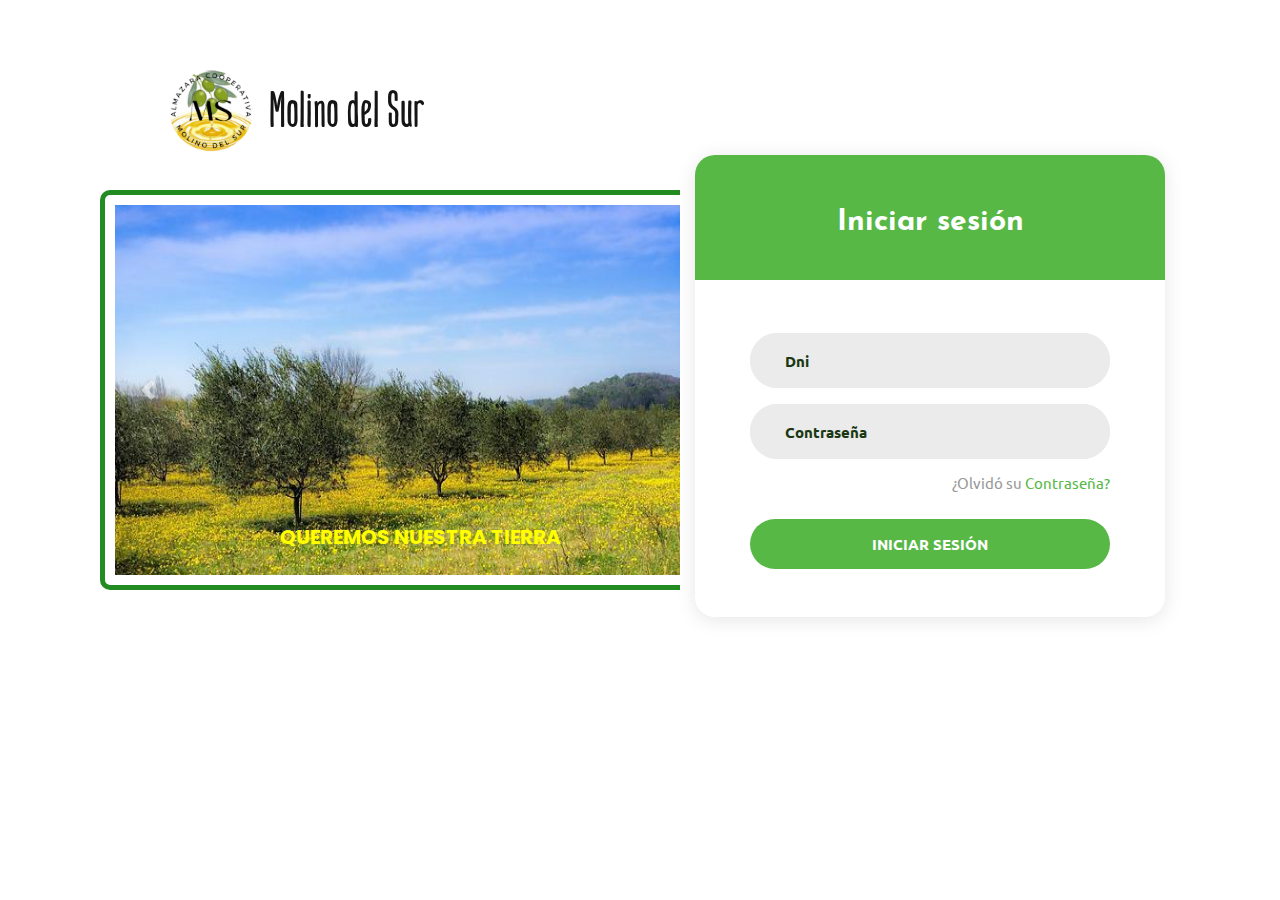
==== vista/accesoSocios.html @ e92b616d "Creando la página del administrador" ====
<!DOCTYPE html>
<html class="wide wow-animation" lang="en">
  <head>
    <title>Molino del Sur - Acceso socios</title>
    <meta name="format-detection" content="telephone=no">
    <meta name="viewport" content="width=device-width, height=device-height, initial-scale=1.0, maximum-scale=1.0, user-scalable=0">
    <meta http-equiv="X-UA-Compatible" content="IE=edge">
    <meta charset="utf-8">
    <link rel="icon" href="../images/favicon32.png" type="image/x-icon">
    <!-- Stylesheets-->
    <link rel="stylesheet" type="text/css" href="//fonts.googleapis.com/css?family=Poppins:300,400,500">

    <!--======================== AÑADIDOS PARA EL LOGIN ============================================-->
    <link rel="stylesheet" type="text/css" href="../vendorLoginSocios/bootstrap/css/bootstrap.min.css">
    <!--===============================================================================================-->
    <link rel="stylesheet" type="text/css" href="../fonts/font-awesome-4.7.0/css/font-awesome.min.css">
    <!--===============================================================================================-->
    <link rel="stylesheet" type="text/css" href="../vendorLoginSocios/animate/animate.css">
    <!--===============================================================================================-->
    <link rel="stylesheet" type="text/css" href="../vendorLoginSocios/css-hamburgers/hamburgers.min.css">
    <!--===============================================================================================-->
    <link rel="stylesheet" type="text/css" href="../vendorLoginSocios/animsition/css/animsition.min.css">
    <!--===============================================================================================-->
    <link rel="stylesheet" type="text/css" href="../vendorLoginSocios/select2/select2.min.css">
    <!--===============================================================================================-->
    <link rel="stylesheet" type="text/css" href="../vendorLoginSocios/daterangepicker/daterangepicker.css">
    <!--===============================================================================================-->
    <link rel="stylesheet" type="text/css" href="../css/utilLoginSocios.css">
    <link rel="stylesheet" type="text/css" href="../css/mainLoginSocios.css">
    <!--===============================================================================================-->
    <link rel="stylesheet" href="../css/bootstrap.css">
    <link rel="stylesheet" href="../css/fonts.css">
    <link rel="stylesheet" href="../css/style.css">
  </head>
  <body>
    <div class="preloader">
      <div class="preloader-body">
        <div class="cssload-container"><span></span><span></span><span></span><span></span>
        </div>
      </div>
    </div>
    <div class="page">
      <!-- Page Header-->
      <header class="section page-header">
        <!-- RD Navbar-->
        <div class="rd-navbar-wrap rd-navbar-modern-wrap">
          <nav class="rd-navbar rd-navbar-modern" data-layout="rd-navbar-fixed" data-sm-layout="rd-navbar-fixed" data-md-layout="rd-navbar-fixed" data-md-device-layout="rd-navbar-fixed" data-lg-layout="rd-navbar-static" data-lg-device-layout="rd-navbar-fixed" data-xl-layout="rd-navbar-static" data-xl-device-layout="rd-navbar-static" data-xxl-layout="rd-navbar-static" data-xxl-device-layout="rd-navbar-static" data-lg-stick-up-offset="46px" data-xl-stick-up-offset="46px" data-xxl-stick-up-offset="70px" data-lg-stick-up="true" data-xl-stick-up="true" data-xxl-stick-up="true">
            <div class="rd-navbar-main-outer">
              <div class="rd-navbar-main">
                <!-- RD Navbar Panel-->
                <div class="rd-navbar-panel">
                  <!-- RD Navbar Toggle-->
                  <button class="rd-navbar-toggle" data-rd-navbar-toggle=".rd-navbar-nav-wrap"><span></span></button>
                  <!-- RD Navbar Brand-->
                  <div class="rd-navbar-brand" id="logoAccesoSocios">
                    <a class="brand" href="portada">
                      <img id="logoEmpresaIndex" src="../images/LogoFinal-200px.png" alt="Logo Molino del sur"/>
                      <span id="nombreEmpresaInicio" class="h3">Molino del Sur</span>
                    </a>
                  </div>
                </div>
              </div>
            </div>
          </nav>
        </div>
      </header>
      <!-- Carrusel más pequeño -->
      <div id="carouselExampleIndicators" class="carousel slide" data-ride="carousel">
        <ol class="carousel-indicators">
          <li data-target="#carouselExampleIndicators" data-slide-to="0" class="active"></li>
          <li data-target="#carouselExampleIndicators" data-slide-to="1"></li>
          <li data-target="#carouselExampleIndicators" data-slide-to="2"></li>
        </ol>
        <div class="carousel-inner">
          <div class="carousel-item active">
            <img class="d-block w-100" src="../images/carruselSocios/country-gc8cda8d45_640.jpg" alt="First slide">
            <div class="carousel-caption d-none d-md-block">
              <h5>QUEREMOS NUESTRA TIERRA</h5>
            </div>
          </div>
          <div class="carousel-item">
            <img class="d-block w-100" src="../images/carruselSocios/meadow-gf58953042_640.jpg" alt="Second slide">
            <div class="carousel-caption d-none d-md-block">
              <h5>NATURALEZA EN TODO SU ESPLENDOR</h5>
            </div>
          </div>
          <div class="carousel-item">
            <img class="d-block w-100" src="../images/carruselSocios/nature-gd840468ec_640.jpg" alt="Third slide">
            <div class="carousel-caption d-none d-md-block">
              <h5>IMPACTO MEDIOAMBIENTAL BAJO</h5>
            </div>
          </div>
        </div>
        <a class="carousel-control-prev" href="#carouselExampleIndicators" role="button" data-slide="prev">
          <span class="carousel-control-prev-icon" aria-hidden="true"></span>
          <span class="sr-only">Anterior</span>
        </a>
        <a class="carousel-control-next" href="#carouselExampleIndicators" role="button" data-slide="next">
          <span class="carousel-control-next-icon" aria-hidden="true"></span>
          <span class="sr-only">Siguiente</span>
        </a>
      </div>

      <!-- Registro de usuario -->
      <div class="limiter" id="loginSocios">
        <div class="container-login100">
          <div class="wrap-login100">
            <form class="login100-form validate-form p-l-55 p-r-55 p-t-178" method="post" action="index/socios">
					<span class="login100-form-title">
						Iniciar sesión
					</span>

              <div class="wrap-input100 dni validate-input m-b-16">
                <input class="input100 dni" type="text" maxlength="9" name="dni" placeholder="Dni">
                <span class="focus-input100"></span>
              </div>

              <div class="wrap-input100 pass validate-input">
                <input class="input100 pass" type="password" name="pass" placeholder="Contraseña">
                <span class="focus-input100"></span>
              </div>

              <div class="text-right p-t-13 p-b-23">
						<span class="txt1">
							¿Olvidó su
						</span>

                <a href="#" class="txt2">
                  Contraseña?
                </a>
              </div>

              <div class="container-login100-form-btn mb-5">
                <button class="login100-form-btn">
                  Iniciar sesión
                </button>
              </div>
              <input type="hidden" name="controlador" value="login">
              <input type="hidden" name="accion" value="inicioAdmin">
            </form>
          </div>
        </div>
      </div>
    </div>
    <!-- Javascript-->
    <!--===============================================================================================-->
    <script src="../vendorLoginSocios/jquery/jquery-3.2.1.min.js"></script>
    <!--===============================================================================================-->
    <script src="../vendorLoginSocios/animsition/js/animsition.min.js"></script>
    <!--===============================================================================================-->
    <script src="../vendorLoginSocios/bootstrap/js/popper.js"></script>
    <script src="../vendorLoginSocios/bootstrap/js/bootstrap.min.js"></script>
    <!--===============================================================================================-->
    <script src="../vendorLoginSocios/select2/select2.min.js"></script>
    <!--===============================================================================================-->
    <script src="../vendorLoginSocios/daterangepicker/moment.min.js"></script>
    <script src="../vendorLoginSocios/daterangepicker/daterangepicker.js"></script>
    <!--===============================================================================================-->
    <script src="../vendorLoginSocios/countdowntime/countdowntime.js"></script>
    <!--===============================================================================================-->
    <script src="../js/scriptSocios.js"></script>
    <script src="../js/core.min.js"></script>
    <script src="../js/script.js"></script>
  </body>
</html>
---- vendorLoginSocios/css-hamburgers/hamburgers.min.css ----
/*!
 * Hamburgers
 * @description Tasty CSS-animated hamburgers
 * @author Jonathan Suh @jonsuh
 * @site https://jonsuh.com/hamburgers
 * @link https://github.com/jonsuh/hamburgers
 */.hamburger{font:inherit;display:inline-block;overflow:visible;margin:0;padding:15px;cursor:pointer;transition-timing-function:linear;transition-duration:.15s;transition-property:opacity,filter;text-transform:none;color:inherit;border:0;background-color:transparent}.hamburger:hover{opacity:.7}.hamburger-box{position:relative;display:inline-block;width:40px;height:24px}.hamburger-inner{top:50%;display:block;margin-top:-2px}.hamburger-inner,.hamburger-inner:after,.hamburger-inner:before{position:absolute;width:40px;height:4px;transition-timing-function:ease;transition-duration:.15s;transition-property:transform;border-radius:4px;background-color:#000}.hamburger-inner:after,.hamburger-inner:before{display:block;content:''}.hamburger-inner:before{top:-10px}.hamburger-inner:after{bottom:-10px}.hamburger--3dx .hamburger-box{perspective:80px}.hamburger--3dx .hamburger-inner{transition:transform .2s cubic-bezier(.645,.045,.355,1),background-color 0s cubic-bezier(.645,.045,.355,1) .1s}.hamburger--3dx .hamburger-inner:after,.hamburger--3dx .hamburger-inner:before{transition:transform 0s cubic-bezier(.645,.045,.355,1) .1s}.hamburger--3dx.is-active .hamburger-inner{transform:rotateY(180deg);background-color:transparent}.hamburger--3dx.is-active .hamburger-inner:before{transform:translate3d(0,10px,0) rotate(45deg)}.hamburger--3dx.is-active .hamburger-inner:after{transform:translate3d(0,-10px,0) rotate(-45deg)}.hamburger--3dx-r .hamburger-box{perspective:80px}.hamburger--3dx-r .hamburger-inner{transition:transform .2s cubic-bezier(.645,.045,.355,1),background-color 0s cubic-bezier(.645,.045,.355,1) .1s}.hamburger--3dx-r .hamburger-inner:after,.hamburger--3dx-r .hamburger-inner:before{transition:transform 0s cubic-bezier(.645,.045,.355,1) .1s}.hamburger--3dx-r.is-active .hamburger-inner{transform:rotateY(-180deg);background-color:transparent}.hamburger--3dx-r.is-active .hamburger-inner:before{transform:translate3d(0,10px,0) rotate(45deg)}.hamburger--3dx-r.is-active .hamburger-inner:after{transform:translate3d(0,-10px,0) rotate(-45deg)}.hamburger--3dy .hamburger-box{perspective:80px}.hamburger--3dy .hamburger-inner{transition:transform .2s cubic-bezier(.645,.045,.355,1),background-color 0s cubic-bezier(.645,.045,.355,1) .1s}.hamburger--3dy .hamburger-inner:after,.hamburger--3dy .hamburger-inner:before{transition:transform 0s cubic-bezier(.645,.045,.355,1) .1s}.hamburger--3dy.is-active .hamburger-inner{transform:rotateX(-180deg);background-color:transparent}.hamburger--3dy.is-active .hamburger-inner:before{transform:translate3d(0,10px,0) rotate(45deg)}.hamburger--3dy.is-active .hamburger-inner:after{transform:translate3d(0,-10px,0) rotate(-45deg)}.hamburger--3dy-r .hamburger-box{perspective:80px}.hamburger--3dy-r .hamburger-inner{transition:transform .2s cubic-bezier(.645,.045,.355,1),background-color 0s cubic-bezier(.645,.045,.355,1) .1s}.hamburger--3dy-r .hamburger-inner:after,.hamburger--3dy-r .hamburger-inner:before{transition:transform 0s cubic-bezier(.645,.045,.355,1) .1s}.hamburger--3dy-r.is-active .hamburger-inner{transform:rotateX(180deg);background-color:transparent}.hamburger--3dy-r.is-active .hamburger-inner:before{transform:translate3d(0,10px,0) rotate(45deg)}.hamburger--3dy-r.is-active .hamburger-inner:after{transform:translate3d(0,-10px,0) rotate(-45deg)}.hamburger--arrow.is-active .hamburger-inner:before{transform:translate3d(-8px,0,0) rotate(-45deg) scaleX(.7)}.hamburger--arrow.is-active .hamburger-inner:after{transform:translate3d(-8px,0,0) rotate(45deg) scaleX(.7)}.hamburger--arrow-r.is-active .hamburger-inner:before{transform:translate3d(8px,0,0) rotate(45deg) scaleX(.7)}.hamburger--arrow-r.is-active .hamburger-inner:after{transform:translate3d(8px,0,0) rotate(-45deg) scaleX(.7)}.hamburger--arrowalt .hamburger-inner:before{transition:top .1s ease .15s,transform .15s cubic-bezier(.165,.84,.44,1)}.hamburger--arrowalt .hamburger-inner:after{transition:bottom .1s ease .15s,transform .15s cubic-bezier(.165,.84,.44,1)}.hamburger--arrowalt.is-active .hamburger-inner:before{top:0;transition:top .1s ease,transform .15s cubic-bezier(.895,.03,.685,.22) .1s;transform:translate3d(-8px,-10px,0) rotate(-45deg) scaleX(.7)}.hamburger--arrowalt.is-active .hamburger-inner:after{bottom:0;transition:bottom .1s ease,transform .15s cubic-bezier(.895,.03,.685,.22) .1s;transform:translate3d(-8px,10px,0) rotate(45deg) scaleX(.7)}.hamburger--arrowalt-r .hamburger-inner:before{transition:top .1s ease .15s,transform .15s cubic-bezier(.165,.84,.44,1)}.hamburger--arrowalt-r .hamburger-inner:after{transition:bottom .1s ease .15s,transform .15s cubic-bezier(.165,.84,.44,1)}.hamburger--arrowalt-r.is-active .hamburger-inner:before{top:0;transition:top .1s ease,transform .15s cubic-bezier(.895,.03,.685,.22) .1s;transform:translate3d(8px,-10px,0) rotate(45deg) scaleX(.7)}.hamburger--arrowalt-r.is-active .hamburger-inner:after{bottom:0;transition:bottom .1s ease,transform .15s cubic-bezier(.895,.03,.685,.22) .1s;transform:translate3d(8px,10px,0) rotate(-45deg) scaleX(.7)}.hamburger--boring .hamburger-inner,.hamburger--boring .hamburger-inner:after,.hamburger--boring .hamburger-inner:before{transition-property:none}.hamburger--boring.is-active .hamburger-inner{transform:rotate(45deg)}.hamburger--boring.is-active .hamburger-inner:before{top:0;opacity:0}.hamburger--boring.is-active .hamburger-inner:after{bottom:0;transform:rotate(-90deg)}.hamburger--collapse .hamburger-inner{top:auto;bottom:0;transition-delay:.15s;transition-timing-function:cubic-bezier(.55,.055,.675,.19);transition-duration:.15s}.hamburger--collapse .hamburger-inner:after{top:-20px;transition:top .3s cubic-bezier(.33333,.66667,.66667,1) .3s,opacity .1s linear}.hamburger--collapse .hamburger-inner:before{transition:top .12s cubic-bezier(.33333,.66667,.66667,1) .3s,transform .15s cubic-bezier(.55,.055,.675,.19)}.hamburger--collapse.is-active .hamburger-inner{transition-delay:.32s;transition-timing-function:cubic-bezier(.215,.61,.355,1);transform:translate3d(0,-10px,0) rotate(-45deg)}.hamburger--collapse.is-active .hamburger-inner:after{top:0;transition:top .3s cubic-bezier(.33333,0,.66667,.33333),opacity .1s linear .27s;opacity:0}.hamburger--collapse.is-active .hamburger-inner:before{top:0;transition:top .12s cubic-bezier(.33333,0,.66667,.33333) .18s,transform .15s cubic-bezier(.215,.61,.355,1) .42s;transform:rotate(-90deg)}.hamburger--collapse-r .hamburger-inner{top:auto;bottom:0;transition-delay:.15s;transition-timing-function:cubic-bezier(.55,.055,.675,.19);transition-duration:.15s}.hamburger--collapse-r .hamburger-inner:after{top:-20px;transition:top .3s cubic-bezier(.33333,.66667,.66667,1) .3s,opacity .1s linear}.hamburger--collapse-r .hamburger-inner:before{transition:top .12s cubic-bezier(.33333,.66667,.66667,1) .3s,transform .15s cubic-bezier(.55,.055,.675,.19)}.hamburger--collapse-r.is-active .hamburger-inner{transition-delay:.32s;transition-timing-function:cubic-bezier(.215,.61,.355,1);transform:translate3d(0,-10px,0) rotate(45deg)}.hamburger--collapse-r.is-active .hamburger-inner:after{top:0;transition:top .3s cubic-bezier(.33333,0,.66667,.33333),opacity .1s linear .27s;opacity:0}.hamburger--collapse-r.is-active .hamburger-inner:before{top:0;transition:top .12s cubic-bezier(.33333,0,.66667,.33333) .18s,transform .15s cubic-bezier(.215,.61,.355,1) .42s;transform:rotate(90deg)}.hamburger--elastic .hamburger-inner{top:2px;transition-timing-function:cubic-bezier(.68,-.55,.265,1.55);transition-duration:.4s}.hamburger--elastic .hamburger-inner:before{top:10px;transition:opacity .15s ease .4s}.hamburger--elastic .hamburger-inner:after{top:20px;transition:transform .4s cubic-bezier(.68,-.55,.265,1.55)}.hamburger--elastic.is-active .hamburger-inner{transition-delay:.1s;transform:translate3d(0,10px,0) rotate(135deg)}.hamburger--elastic.is-active .hamburger-inner:before{transition-delay:0s;opacity:0}.hamburger--elastic.is-active .hamburger-inner:after{transition-delay:.1s;transform:translate3d(0,-20px,0) rotate(-270deg)}.hamburger--elastic-r .hamburger-inner{top:2px;transition-timing-function:cubic-bezier(.68,-.55,.265,1.55);transition-duration:.4s}.hamburger--elastic-r .hamburger-inner:before{top:10px;transition:opacity .15s ease .4s}.hamburger--elastic-r .hamburger-inner:after{top:20px;transition:transform .4s cubic-bezier(.68,-.55,.265,1.55)}.hamburger--elastic-r.is-active .hamburger-inner{transition-delay:.1s;transform:translate3d(0,10px,0) rotate(-135deg)}.hamburger--elastic-r.is-active .hamburger-inner:before{transition-delay:0s;opacity:0}.hamburger--elastic-r.is-active .hamburger-inner:after{transition-delay:.1s;transform:translate3d(0,-20px,0) rotate(270deg)}.hamburger--emphatic{overflow:hidden}.hamburger--emphatic .hamburger-inner{transition:background-color .2s ease-in .25s}.hamburger--emphatic .hamburger-inner:before{left:0;transition:transform .2s cubic-bezier(.6,.04,.98,.335),top .05s linear .2s,left .2s ease-in .25s}.hamburger--emphatic .hamburger-inner:after{top:10px;right:0;transition:transform .2s cubic-bezier(.6,.04,.98,.335),top .05s linear .2s,right .2s ease-in .25s}.hamburger--emphatic.is-active .hamburger-inner{transition-delay:0s;transition-timing-function:ease-out;background-color:transparent}.hamburger--emphatic.is-active .hamburger-inner:before{top:-80px;left:-80px;transition:left .2s ease-out,top .05s linear .2s,transform .2s cubic-bezier(.075,.82,.165,1) .25s;transform:translate3d(80px,80px,0) rotate(45deg)}.hamburger--emphatic.is-active .hamburger-inner:after{top:-80px;right:-80px;transition:right .2s ease-out,top .05s linear .2s,transform .2s cubic-bezier(.075,.82,.165,1) .25s;transform:translate3d(-80px,80px,0) rotate(-45deg)}.hamburger--emphatic-r{overflow:hidden}.hamburger--emphatic-r .hamburger-inner{transition:background-color .2s ease-in .25s}.hamburger--emphatic-r .hamburger-inner:before{left:0;transition:transform .2s cubic-bezier(.6,.04,.98,.335),top .05s linear .2s,left .2s ease-in .25s}.hamburger--emphatic-r .hamburger-inner:after{top:10px;right:0;transition:transform .2s cubic-bezier(.6,.04,.98,.335),top .05s linear .2s,right .2s ease-in .25s}.hamburger--emphatic-r.is-active .hamburger-inner{transition-delay:0s;transition-timing-function:ease-out;background-color:transparent}.hamburger--emphatic-r.is-active .hamburger-inner:before{top:80px;left:-80px;transition:left .2s ease-out,top .05s linear .2s,transform .2s cubic-bezier(.075,.82,.165,1) .25s;transform:translate3d(80px,-80px,0) rotate(-45deg)}.hamburger--emphatic-r.is-active .hamburger-inner:after{top:80px;right:-80px;transition:right .2s ease-out,top .05s linear .2s,transform .2s cubic-bezier(.075,.82,.165,1) .25s;transform:translate3d(-80px,-80px,0) rotate(45deg)}.hamburger--slider .hamburger-inner{top:2px}.hamburger--slider .hamburger-inner:before{top:10px;transition-timing-function:ease;transition-duration:.2s;transition-property:transform,opacity}.hamburger--slider .hamburger-inner:after{top:20px}.hamburger--slider.is-active .hamburger-inner{transform:translate3d(0,10px,0) rotate(45deg)}.hamburger--slider.is-active .hamburger-inner:before{transform:rotate(-45deg) translate3d(-5.71429px,-6px,0);opacity:0}.hamburger--slider.is-active .hamburger-inner:after{transform:translate3d(0,-20px,0) rotate(-90deg)}.hamburger--slider-r .hamburger-inner{top:2px}.hamburger--slider-r .hamburger-inner:before{top:10px;transition-timing-function:ease;transition-duration:.2s;transition-property:transform,opacity}.hamburger--slider-r .hamburger-inner:after{top:20px}.hamburger--slider-r.is-active .hamburger-inner{transform:translate3d(0,10px,0) rotate(-45deg)}.hamburger--slider-r.is-active .hamburger-inner:before{transform:rotate(45deg) translate3d(5.71429px,-6px,0);opacity:0}.hamburger--slider-r.is-active .hamburger-inner:after{transform:translate3d(0,-20px,0) rotate(90deg)}.hamburger--spring .hamburger-inner{top:2px;transition:background-color 0s linear .15s}.hamburger--spring .hamburger-inner:before{top:10px;transition:top .12s cubic-bezier(.33333,.66667,.66667,1) .3s,transform .15s cubic-bezier(.55,.055,.675,.19)}.hamburger--spring .hamburger-inner:after{top:20px;transition:top .3s cubic-bezier(.33333,.66667,.66667,1) .3s,transform .15s cubic-bezier(.55,.055,.675,.19)}.hamburger--spring.is-active .hamburger-inner{transition-delay:.32s;background-color:transparent}.hamburger--spring.is-active .hamburger-inner:before{top:0;transition:top .12s cubic-bezier(.33333,0,.66667,.33333) .18s,transform .15s cubic-bezier(.215,.61,.355,1) .32s;transform:translate3d(0,10px,0) rotate(45deg)}.hamburger--spring.is-active .hamburger-inner:after{top:0;transition:top .3s cubic-bezier(.33333,0,.66667,.33333),transform .15s cubic-bezier(.215,.61,.355,1) .32s;transform:translate3d(0,10px,0) rotate(-45deg)}.hamburger--spring-r .hamburger-inner{top:auto;bottom:0;transition-delay:0s;transition-timing-function:cubic-bezier(.55,.055,.675,.19);transition-duration:.15s}.hamburger--spring-r .hamburger-inner:after{top:-20px;transition:top .3s cubic-bezier(.33333,.66667,.66667,1) .3s,opacity 0s linear}.hamburger--spring-r .hamburger-inner:before{transition:top .12s cubic-bezier(.33333,.66667,.66667,1) .3s,transform .15s cubic-bezier(.55,.055,.675,.19)}.hamburger--spring-r.is-active .hamburger-inner{transition-delay:.32s;transition-timing-function:cubic-bezier(.215,.61,.355,1);transform:translate3d(0,-10px,0) rotate(-45deg)}.hamburger--spring-r.is-active .hamburger-inner:after{top:0;transition:top .3s cubic-bezier(.33333,0,.66667,.33333),opacity 0s linear .32s;opacity:0}.hamburger--spring-r.is-active .hamburger-inner:before{top:0;transition:top .12s cubic-bezier(.33333,0,.66667,.33333) .18s,transform .15s cubic-bezier(.215,.61,.355,1) .32s;transform:rotate(90deg)}.hamburger--stand .hamburger-inner{transition:transform .1s cubic-bezier(.55,.055,.675,.19) .22s,background-color 0s linear .1s}.hamburger--stand .hamburger-inner:before{transition:top .1s ease-in .1s,transform .1s cubic-bezier(.55,.055,.675,.19) 0s}.hamburger--stand .hamburger-inner:after{transition:bottom .1s ease-in .1s,transform .1s cubic-bezier(.55,.055,.675,.19) 0s}.hamburger--stand.is-active .hamburger-inner{transition:transform .1s cubic-bezier(.215,.61,.355,1) 0s,background-color 0s linear .22s;transform:rotate(90deg);background-color:transparent}.hamburger--stand.is-active .hamburger-inner:before{top:0;transition:top .1s ease-out .12s,transform .1s cubic-bezier(.215,.61,.355,1) .22s;transform:rotate(-45deg)}.hamburger--stand.is-active .hamburger-inner:after{bottom:0;transition:bottom .1s ease-out .12s,transform .1s cubic-bezier(.215,.61,.355,1) .22s;transform:rotate(45deg)}.hamburger--stand-r .hamburger-inner{transition:transform .1s cubic-bezier(.55,.055,.675,.19) .22s,background-color 0s linear .1s}.hamburger--stand-r .hamburger-inner:before{transition:top .1s ease-in .1s,transform .1s cubic-bezier(.55,.055,.675,.19) 0s}.hamburger--stand-r .hamburger-inner:after{transition:bottom .1s ease-in .1s,transform .1s cubic-bezier(.55,.055,.675,.19) 0s}.hamburger--stand-r.is-active .hamburger-inner{transition:transform .1s cubic-bezier(.215,.61,.355,1) 0s,background-color 0s linear .22s;transform:rotate(-90deg);background-color:transparent}.hamburger--stand-r.is-active .hamburger-inner:before{top:0;transition:top .1s ease-out .12s,transform .1s cubic-bezier(.215,.61,.355,1) .22s;transform:rotate(-45deg)}.hamburger--stand-r.is-active .hamburger-inner:after{bottom:0;transition:bottom .1s ease-out .12s,transform .1s cubic-bezier(.215,.61,.355,1) .22s;transform:rotate(45deg)}.hamburger--spin .hamburger-inner{transition-timing-function:cubic-bezier(.55,.055,.675,.19);transition-duration:.3s}.hamburger--spin .hamburger-inner:before{transition:top .1s ease-in .34s,opacity .1s ease-in}.hamburger--spin .hamburger-inner:after{transition:bottom .1s ease-in .34s,transform .3s cubic-bezier(.55,.055,.675,.19)}.hamburger--spin.is-active .hamburger-inner{transition-delay:.14s;transition-timing-function:cubic-bezier(.215,.61,.355,1);transform:rotate(225deg)}.hamburger--spin.is-active .hamburger-inner:before{top:0;transition:top .1s ease-out,opacity .1s ease-out .14s;opacity:0}.hamburger--spin.is-active .hamburger-inner:after{bottom:0;transition:bottom .1s ease-out,transform .3s cubic-bezier(.215,.61,.355,1) .14s;transform:rotate(-90deg)}.hamburger--spin-r .hamburger-inner{transition-timing-function:cubic-bezier(.55,.055,.675,.19);transition-duration:.3s}.hamburger--spin-r .hamburger-inner:before{transition:top .1s ease-in .34s,opacity .1s ease-in}.hamburger--spin-r .hamburger-inner:after{transition:bottom .1s ease-in .34s,transform .3s cubic-bezier(.55,.055,.675,.19)}.hamburger--spin-r.is-active .hamburger-inner{transition-delay:.14s;transition-timing-function:cubic-bezier(.215,.61,.355,1);transform:rotate(-225deg)}.hamburger--spin-r.is-active .hamburger-inner:before{top:0;transition:top .1s ease-out,opacity .1s ease-out .14s;opacity:0}.hamburger--spin-r.is-active .hamburger-inner:after{bottom:0;transition:bottom .1s ease-out,transform .3s cubic-bezier(.215,.61,.355,1) .14s;transform:rotate(90deg)}.hamburger--squeeze .hamburger-inner{transition-timing-function:cubic-bezier(.55,.055,.675,.19);transition-duration:.1s}.hamburger--squeeze .hamburger-inner:before{transition:top .1s ease .14s,opacity .1s ease}.hamburger--squeeze .hamburger-inner:after{transition:bottom .1s ease .14s,transform .1s cubic-bezier(.55,.055,.675,.19)}.hamburger--squeeze.is-active .hamburger-inner{transition-delay:.14s;transition-timing-function:cubic-bezier(.215,.61,.355,1);transform:rotate(45deg)}.hamburger--squeeze.is-active .hamburger-inner:before{top:0;transition:top .1s ease,opacity .1s ease .14s;opacity:0}.hamburger--squeeze.is-active .hamburger-inner:after{bottom:0;transition:bottom .1s ease,transform .1s cubic-bezier(.215,.61,.355,1) .14s;transform:rotate(-90deg)}.hamburger--vortex .hamburger-inner{transition-timing-function:cubic-bezier(.19,1,.22,1);transition-duration:.3s}.hamburger--vortex .hamburger-inner:after,.hamburger--vortex .hamburger-inner:before{transition-delay:.1s;transition-timing-function:linear;transition-duration:0s}.hamburger--vortex .hamburger-inner:before{transition-property:top,opacity}.hamburger--vortex .hamburger-inner:after{transition-property:bottom,transform}.hamburger--vortex.is-active .hamburger-inner{transition-timing-function:cubic-bezier(.19,1,.22,1);transform:rotate(765deg)}.hamburger--vortex.is-active .hamburger-inner:after,.hamburger--vortex.is-active .hamburger-inner:before{transition-delay:0s}.hamburger--vortex.is-active .hamburger-inner:before{top:0;opacity:0}.hamburger--vortex.is-active .hamburger-inner:after{bottom:0;transform:rotate(90deg)}.hamburger--vortex-r .hamburger-inner{transition-timing-function:cubic-bezier(.19,1,.22,1);transition-duration:.3s}.hamburger--vortex-r .hamburger-inner:after,.hamburger--vortex-r .hamburger-inner:before{transition-delay:.1s;transition-timing-function:linear;transition-duration:0s}.hamburger--vortex-r .hamburger-inner:before{transition-property:top,opacity}.hamburger--vortex-r .hamburger-inner:after{transition-property:bottom,transform}.hamburger--vortex-r.is-active .hamburger-inner{transition-timing-function:cubic-bezier(.19,1,.22,1);transform:rotate(-765deg)}.hamburger--vortex-r.is-active .hamburger-inner:after,.hamburger--vortex-r.is-active .hamburger-inner:before{transition-delay:0s}.hamburger--vortex-r.is-active .hamburger-inner:before{top:0;opacity:0}.hamburger--vortex-r.is-active .hamburger-inner:after{bottom:0;transform:rotate(-90deg)}
---- vendorLoginSocios/daterangepicker/daterangepicker.css ----
.daterangepicker {
  position: absolute;
  color: inherit;
  background-color: #fff;
  border-radius: 4px;
  width: 278px;
  padding: 4px;
  margin-top: 1px;
  top: 100px;
  left: 20px;
  /* Calendars */ }
  .daterangepicker:before, .daterangepicker:after {
    position: absolute;
    display: inline-block;
    border-bottom-color: rgba(0, 0, 0, 0.2);
    content: ''; }
  .daterangepicker:before {
    top: -7px;
    border-right: 7px solid transparent;
    border-left: 7px solid transparent;
    border-bottom: 7px solid #ccc; }
  .daterangepicker:after {
    top: -6px;
    border-right: 6px solid transparent;
    border-bottom: 6px solid #fff;
    border-left: 6px solid transparent; }
  .daterangepicker.opensleft:before {
    right: 9px; }
  .daterangepicker.opensleft:after {
    right: 10px; }
  .daterangepicker.openscenter:before {
    left: 0;
    right: 0;
    width: 0;
    margin-left: auto;
    margin-right: auto; }
  .daterangepicker.openscenter:after {
    left: 0;
    right: 0;
    width: 0;
    margin-left: auto;
    margin-right: auto; }
  .daterangepicker.opensright:before {
    left: 9px; }
  .daterangepicker.opensright:after {
    left: 10px; }
  .daterangepicker.dropup {
    margin-top: -5px; }
    .daterangepicker.dropup:before {
      top: initial;
      bottom: -7px;
      border-bottom: initial;
      border-top: 7px solid #ccc; }
    .daterangepicker.dropup:after {
      top: initial;
      bottom: -6px;
      border-bottom: initial;
      border-top: 6px solid #fff; }
  .daterangepicker.dropdown-menu {
    max-width: none;
    z-index: 3001; }
  .daterangepicker.single .ranges, .daterangepicker.single .calendar {
    float: none; }
  .daterangepicker.show-calendar .calendar {
    display: block; }
  .daterangepicker .calendar {
    display: none;
    max-width: 270px;
    margin: 4px; }
    .daterangepicker .calendar.single .calendar-table {
      border: none; }
    .daterangepicker .calendar th, .daterangepicker .calendar td {
      white-space: nowrap;
      text-align: center;
      min-width: 32px; }
  .daterangepicker .calendar-table {
    border: 1px solid #fff;
    padding: 4px;
    border-radius: 4px;
    background-color: #fff; }
  .daterangepicker table {
    width: 100%;
    margin: 0; }
  .daterangepicker td, .daterangepicker th {
    text-align: center;
    width: 20px;
    height: 20px;
    border-radius: 4px;
    border: 1px solid transparent;
    white-space: nowrap;
    cursor: pointer; }
    .daterangepicker td.available:hover, .daterangepicker th.available:hover {
      background-color: #eee;
      border-color: transparent;
      color: inherit; }
    .daterangepicker td.week, .daterangepicker th.week {
      font-size: 80%;
      color: #ccc; }
  .daterangepicker td.off, .daterangepicker td.off.in-range, .daterangepicker td.off.start-date, .daterangepicker td.off.end-date {
    background-color: #fff;
    border-color: transparent;
    color: #999; }
  .daterangepicker td.in-range {
    background-color: #ebf4f8;
    border-color: transparent;
    color: #000;
    border-radius: 0; }
  .daterangepicker td.start-date {
    border-radius: 4px 0 0 4px; }
  .daterangepicker td.end-date {
    border-radius: 0 4px 4px 0; }
  .daterangepicker td.start-date.end-date {
    border-radius: 4px; }
  .daterangepicker td.active, .daterangepicker td.active:hover {
    background-color: #357ebd;
    border-color: transparent;
    color: #fff; }
  .daterangepicker th.month {
    width: auto; }
  .daterangepicker td.disabled, .daterangepicker option.disabled {
    color: #999;
    cursor: not-allowed;
    text-decoration: line-through; }
  .daterangepicker select.monthselect, .daterangepicker select.yearselect {
    font-size: 12px;
    padding: 1px;
    height: auto;
    margin: 0;
    cursor: default; }
  .daterangepicker select.monthselect {
    margin-right: 2%;
    width: 56%; }
  .daterangepicker select.yearselect {
    width: 40%; }
  .daterangepicker select.hourselect, .daterangepicker select.minuteselect, .daterangepicker select.secondselect, .daterangepicker select.ampmselect {
    width: 50px;
    margin-bottom: 0; }
  .daterangepicker .input-mini {
    border: 1px solid #ccc;
    border-radius: 4px;
    color: #555;
    height: 30px;
    line-height: 30px;
    display: block;
    vertical-align: middle;
    margin: 0 0 5px 0;
    padding: 0 6px 0 28px;
    width: 100%; }
    .daterangepicker .input-mini.active {
      border: 1px solid #08c;
      border-radius: 4px; }
  .daterangepicker .daterangepicker_input {
    position: relative; }
    .daterangepicker .daterangepicker_input i {
      position: absolute;
      left: 8px;
      top: 8px; }
  .daterangepicker.rtl .input-mini {
    padding-right: 28px;
    padding-left: 6px; }
  .daterangepicker.rtl .daterangepicker_input i {
    left: auto;
    right: 8px; }
  .daterangepicker .calendar-time {
    text-align: center;
    margin: 5px auto;
    line-height: 30px;
    position: relative;
    padding-left: 28px; }
    .daterangepicker .calendar-time select.disabled {
      color: #ccc;
      cursor: not-allowed; }

.ranges {
  font-size: 11px;
  float: none;
  margin: 4px;
  text-align: left; }
  .ranges ul {
    list-style: none;
    margin: 0 auto;
    padding: 0;
    width: 100%; }
  .ranges li {
    font-size: 13px;
    background-color: #f5f5f5;
    border: 1px solid #f5f5f5;
    border-radius: 4px;
    color: #08c;
    padding: 3px 12px;
    margin-bottom: 8px;
    cursor: pointer; }
    .ranges li:hover {
      background-color: #08c;
      border: 1px solid #08c;
      color: #fff; }
    .ranges li.active {
      background-color: #08c;
      border: 1px solid #08c;
      color: #fff; }

/*  Larger Screen Styling */
@media (min-width: 564px) {
  .daterangepicker {
    width: auto; }
    .daterangepicker .ranges ul {
      width: 160px; }
    .daterangepicker.single .ranges ul {
      width: 100%; }
    .daterangepicker.single .calendar.left {
      clear: none; }
    .daterangepicker.single.ltr .ranges, .daterangepicker.single.ltr .calendar {
      float: left; }
    .daterangepicker.single.rtl .ranges, .daterangepicker.single.rtl .calendar {
      float: right; }
    .daterangepicker.ltr {
      direction: ltr;
      text-align: left; }
      .daterangepicker.ltr .calendar.left {
        clear: left;
        margin-right: 0; }
        .daterangepicker.ltr .calendar.left .calendar-table {
          border-right: none;
          border-top-right-radius: 0;
          border-bottom-right-radius: 0; }
      .daterangepicker.ltr .calendar.right {
        margin-left: 0; }
        .daterangepicker.ltr .calendar.right .calendar-table {
          border-left: none;
          border-top-left-radius: 0;
          border-bottom-left-radius: 0; }
      .daterangepicker.ltr .left .daterangepicker_input {
        padding-right: 12px; }
      .daterangepicker.ltr .calendar.left .calendar-table {
        padding-right: 12px; }
      .daterangepicker.ltr .ranges, .daterangepicker.ltr .calendar {
        float: left; }
    .daterangepicker.rtl {
      direction: rtl;
      text-align: right; }
      .daterangepicker.rtl .calendar.left {
        clear: right;
        margin-left: 0; }
        .daterangepicker.rtl .calendar.left .calendar-table {
          border-left: none;
          border-top-left-radius: 0;
          border-bottom-left-radius: 0; }
      .daterangepicker.rtl .calendar.right {
        margin-right: 0; }
        .daterangepicker.rtl .calendar.right .calendar-table {
          border-right: none;
          border-top-right-radius: 0;
          border-bottom-right-radius: 0; }
      .daterangepicker.rtl .left .daterangepicker_input {
        padding-left: 12px; }
      .daterangepicker.rtl .calendar.left .calendar-table {
        padding-left: 12px; }
      .daterangepicker.rtl .ranges, .daterangepicker.rtl .calendar {
        text-align: right;
        float: right; } }
@media (min-width: 730px) {
  .daterangepicker .ranges {
    width: auto; }
  .daterangepicker.ltr .ranges {
    float: left; }
  .daterangepicker.rtl .ranges {
    float: right; }
  .daterangepicker .calendar.left {
    clear: none !important; } }
---- css/utilLoginSocios.css ----
/*[ FONT SIZE ]
///////////////////////////////////////////////////////////
*/
.fs-1 {font-size: 1px;}
.fs-2 {font-size: 2px;}
.fs-3 {font-size: 3px;}
.fs-4 {font-size: 4px;}
.fs-5 {font-size: 5px;}
.fs-6 {font-size: 6px;}
.fs-7 {font-size: 7px;}
.fs-8 {font-size: 8px;}
.fs-9 {font-size: 9px;}
.fs-10 {font-size: 10px;}
.fs-11 {font-size: 11px;}
.fs-12 {font-size: 12px;}
.fs-13 {font-size: 13px;}
.fs-14 {font-size: 14px;}
.fs-15 {font-size: 15px;}
.fs-16 {font-size: 16px;}
.fs-17 {font-size: 17px;}
.fs-18 {font-size: 18px;}
.fs-19 {font-size: 19px;}
.fs-20 {font-size: 20px;}
.fs-21 {font-size: 21px;}
.fs-22 {font-size: 22px;}
.fs-23 {font-size: 23px;}
.fs-24 {font-size: 24px;}
.fs-25 {font-size: 25px;}
.fs-26 {font-size: 26px;}
.fs-27 {font-size: 27px;}
.fs-28 {font-size: 28px;}
.fs-29 {font-size: 29px;}
.fs-30 {font-size: 30px;}
.fs-31 {font-size: 31px;}
.fs-32 {font-size: 32px;}
.fs-33 {font-size: 33px;}
.fs-34 {font-size: 34px;}
.fs-35 {font-size: 35px;}
.fs-36 {font-size: 36px;}
.fs-37 {font-size: 37px;}
.fs-38 {font-size: 38px;}
.fs-39 {font-size: 39px;}
.fs-40 {font-size: 40px;}
.fs-41 {font-size: 41px;}
.fs-42 {font-size: 42px;}
.fs-43 {font-size: 43px;}
.fs-44 {font-size: 44px;}
.fs-45 {font-size: 45px;}
.fs-46 {font-size: 46px;}
.fs-47 {font-size: 47px;}
.fs-48 {font-size: 48px;}
.fs-49 {font-size: 49px;}
.fs-50 {font-size: 50px;}
.fs-51 {font-size: 51px;}
.fs-52 {font-size: 52px;}
.fs-53 {font-size: 53px;}
.fs-54 {font-size: 54px;}
.fs-55 {font-size: 55px;}
.fs-56 {font-size: 56px;}
.fs-57 {font-size: 57px;}
.fs-58 {font-size: 58px;}
.fs-59 {font-size: 59px;}
.fs-60 {font-size: 60px;}
.fs-61 {font-size: 61px;}
.fs-62 {font-size: 62px;}
.fs-63 {font-size: 63px;}
.fs-64 {font-size: 64px;}
.fs-65 {font-size: 65px;}
.fs-66 {font-size: 66px;}
.fs-67 {font-size: 67px;}
.fs-68 {font-size: 68px;}
.fs-69 {font-size: 69px;}
.fs-70 {font-size: 70px;}
.fs-71 {font-size: 71px;}
.fs-72 {font-size: 72px;}
.fs-73 {font-size: 73px;}
.fs-74 {font-size: 74px;}
.fs-75 {font-size: 75px;}
.fs-76 {font-size: 76px;}
.fs-77 {font-size: 77px;}
.fs-78 {font-size: 78px;}
.fs-79 {font-size: 79px;}
.fs-80 {font-size: 80px;}
.fs-81 {font-size: 81px;}
.fs-82 {font-size: 82px;}
.fs-83 {font-size: 83px;}
.fs-84 {font-size: 84px;}
.fs-85 {font-size: 85px;}
.fs-86 {font-size: 86px;}
.fs-87 {font-size: 87px;}
.fs-88 {font-size: 88px;}
.fs-89 {font-size: 89px;}
.fs-90 {font-size: 90px;}
.fs-91 {font-size: 91px;}
.fs-92 {font-size: 92px;}
.fs-93 {font-size: 93px;}
.fs-94 {font-size: 94px;}
.fs-95 {font-size: 95px;}
.fs-96 {font-size: 96px;}
.fs-97 {font-size: 97px;}
.fs-98 {font-size: 98px;}
.fs-99 {font-size: 99px;}
.fs-100 {font-size: 100px;}
.fs-101 {font-size: 101px;}
.fs-102 {font-size: 102px;}
.fs-103 {font-size: 103px;}
.fs-104 {font-size: 104px;}
.fs-105 {font-size: 105px;}
.fs-106 {font-size: 106px;}
.fs-107 {font-size: 107px;}
.fs-108 {font-size: 108px;}
.fs-109 {font-size: 109px;}
.fs-110 {font-size: 110px;}
.fs-111 {font-size: 111px;}
.fs-112 {font-size: 112px;}
.fs-113 {font-size: 113px;}
.fs-114 {font-size: 114px;}
.fs-115 {font-size: 115px;}
.fs-116 {font-size: 116px;}
.fs-117 {font-size: 117px;}
.fs-118 {font-size: 118px;}
.fs-119 {font-size: 119px;}
.fs-120 {font-size: 120px;}
.fs-121 {font-size: 121px;}
.fs-122 {font-size: 122px;}
.fs-123 {font-size: 123px;}
.fs-124 {font-size: 124px;}
.fs-125 {font-size: 125px;}
.fs-126 {font-size: 126px;}
.fs-127 {font-size: 127px;}
.fs-128 {font-size: 128px;}
.fs-129 {font-size: 129px;}
.fs-130 {font-size: 130px;}
.fs-131 {font-size: 131px;}
.fs-132 {font-size: 132px;}
.fs-133 {font-size: 133px;}
.fs-134 {font-size: 134px;}
.fs-135 {font-size: 135px;}
.fs-136 {font-size: 136px;}
.fs-137 {font-size: 137px;}
.fs-138 {font-size: 138px;}
.fs-139 {font-size: 139px;}
.fs-140 {font-size: 140px;}
.fs-141 {font-size: 141px;}
.fs-142 {font-size: 142px;}
.fs-143 {font-size: 143px;}
.fs-144 {font-size: 144px;}
.fs-145 {font-size: 145px;}
.fs-146 {font-size: 146px;}
.fs-147 {font-size: 147px;}
.fs-148 {font-size: 148px;}
.fs-149 {font-size: 149px;}
.fs-150 {font-size: 150px;}
.fs-151 {font-size: 151px;}
.fs-152 {font-size: 152px;}
.fs-153 {font-size: 153px;}
.fs-154 {font-size: 154px;}
.fs-155 {font-size: 155px;}
.fs-156 {font-size: 156px;}
.fs-157 {font-size: 157px;}
.fs-158 {font-size: 158px;}
.fs-159 {font-size: 159px;}
.fs-160 {font-size: 160px;}
.fs-161 {font-size: 161px;}
.fs-162 {font-size: 162px;}
.fs-163 {font-size: 163px;}
.fs-164 {font-size: 164px;}
.fs-165 {font-size: 165px;}
.fs-166 {font-size: 166px;}
.fs-167 {font-size: 167px;}
.fs-168 {font-size: 168px;}
.fs-169 {font-size: 169px;}
.fs-170 {font-size: 170px;}
.fs-171 {font-size: 171px;}
.fs-172 {font-size: 172px;}
.fs-173 {font-size: 173px;}
.fs-174 {font-size: 174px;}
.fs-175 {font-size: 175px;}
.fs-176 {font-size: 176px;}
.fs-177 {font-size: 177px;}
.fs-178 {font-size: 178px;}
.fs-179 {font-size: 179px;}
.fs-180 {font-size: 180px;}
.fs-181 {font-size: 181px;}
.fs-182 {font-size: 182px;}
.fs-183 {font-size: 183px;}
.fs-184 {font-size: 184px;}
.fs-185 {font-size: 185px;}
.fs-186 {font-size: 186px;}
.fs-187 {font-size: 187px;}
.fs-188 {font-size: 188px;}
.fs-189 {font-size: 189px;}
.fs-190 {font-size: 190px;}
.fs-191 {font-size: 191px;}
.fs-192 {font-size: 192px;}
.fs-193 {font-size: 193px;}
.fs-194 {font-size: 194px;}
.fs-195 {font-size: 195px;}
.fs-196 {font-size: 196px;}
.fs-197 {font-size: 197px;}
.fs-198 {font-size: 198px;}
.fs-199 {font-size: 199px;}
.fs-200 {font-size: 200px;}

/*[ PADDING ]
///////////////////////////////////////////////////////////
*/
.p-t-0 {padding-top: 0px;}
.p-t-1 {padding-top: 1px;}
.p-t-2 {padding-top: 2px;}
.p-t-3 {padding-top: 3px;}
.p-t-4 {padding-top: 4px;}
.p-t-5 {padding-top: 5px;}
.p-t-6 {padding-top: 6px;}
.p-t-7 {padding-top: 7px;}
.p-t-8 {padding-top: 8px;}
.p-t-9 {padding-top: 9px;}
.p-t-10 {padding-top: 10px;}
.p-t-11 {padding-top: 11px;}
.p-t-12 {padding-top: 12px;}
.p-t-13 {padding-top: 13px;}
.p-t-14 {padding-top: 14px;}
.p-t-15 {padding-top: 15px;}
.p-t-16 {padding-top: 16px;}
.p-t-17 {padding-top: 17px;}
.p-t-18 {padding-top: 18px;}
.p-t-19 {padding-top: 19px;}
.p-t-20 {padding-top: 20px;}
.p-t-21 {padding-top: 21px;}
.p-t-22 {padding-top: 22px;}
.p-t-23 {padding-top: 23px;}
.p-t-24 {padding-top: 24px;}
.p-t-25 {padding-top: 25px;}
.p-t-26 {padding-top: 26px;}
.p-t-27 {padding-top: 27px;}
.p-t-28 {padding-top: 28px;}
.p-t-29 {padding-top: 29px;}
.p-t-30 {padding-top: 30px;}
.p-t-31 {padding-top: 31px;}
.p-t-32 {padding-top: 32px;}
.p-t-33 {padding-top: 33px;}
.p-t-34 {padding-top: 34px;}
.p-t-35 {padding-top: 35px;}
.p-t-36 {padding-top: 36px;}
.p-t-37 {padding-top: 37px;}
.p-t-38 {padding-top: 38px;}
.p-t-39 {padding-top: 39px;}
.p-t-40 {padding-top: 40px;}
.p-t-41 {padding-top: 41px;}
.p-t-42 {padding-top: 42px;}
.p-t-43 {padding-top: 43px;}
.p-t-44 {padding-top: 44px;}
.p-t-45 {padding-top: 45px;}
.p-t-46 {padding-top: 46px;}
.p-t-47 {padding-top: 47px;}
.p-t-48 {padding-top: 48px;}
.p-t-49 {padding-top: 49px;}
.p-t-50 {padding-top: 50px;}
.p-t-51 {padding-top: 51px;}
.p-t-52 {padding-top: 52px;}
.p-t-53 {padding-top: 53px;}
.p-t-54 {padding-top: 54px;}
.p-t-55 {padding-top: 55px;}
.p-t-56 {padding-top: 56px;}
.p-t-57 {padding-top: 57px;}
.p-t-58 {padding-top: 58px;}
.p-t-59 {padding-top: 59px;}
.p-t-60 {padding-top: 60px;}
.p-t-61 {padding-top: 61px;}
.p-t-62 {padding-top: 62px;}
.p-t-63 {padding-top: 63px;}
.p-t-64 {padding-top: 64px;}
.p-t-65 {padding-top: 65px;}
.p-t-66 {padding-top: 66px;}
.p-t-67 {padding-top: 67px;}
.p-t-68 {padding-top: 68px;}
.p-t-69 {padding-top: 69px;}
.p-t-70 {padding-top: 70px;}
.p-t-71 {padding-top: 71px;}
.p-t-72 {padding-top: 72px;}
.p-t-73 {padding-top: 73px;}
.p-t-74 {padding-top: 74px;}
.p-t-75 {padding-top: 75px;}
.p-t-76 {padding-top: 76px;}
.p-t-77 {padding-top: 77px;}
.p-t-78 {padding-top: 78px;}
.p-t-79 {padding-top: 79px;}
.p-t-80 {padding-top: 80px;}
.p-t-81 {padding-top: 81px;}
.p-t-82 {padding-top: 82px;}
.p-t-83 {padding-top: 83px;}
.p-t-84 {padding-top: 84px;}
.p-t-85 {padding-top: 85px;}
.p-t-86 {padding-top: 86px;}
.p-t-87 {padding-top: 87px;}
.p-t-88 {padding-top: 88px;}
.p-t-89 {padding-top: 89px;}
.p-t-90 {padding-top: 90px;}
.p-t-91 {padding-top: 91px;}
.p-t-92 {padding-top: 92px;}
.p-t-93 {padding-top: 93px;}
.p-t-94 {padding-top: 94px;}
.p-t-95 {padding-top: 95px;}
.p-t-96 {padding-top: 96px;}
.p-t-97 {padding-top: 97px;}
.p-t-98 {padding-top: 98px;}
.p-t-99 {padding-top: 99px;}
.p-t-100 {padding-top: 100px;}
.p-t-101 {padding-top: 101px;}
.p-t-102 {padding-top: 102px;}
.p-t-103 {padding-top: 103px;}
.p-t-104 {padding-top: 104px;}
.p-t-105 {padding-top: 105px;}
.p-t-106 {padding-top: 106px;}
.p-t-107 {padding-top: 107px;}
.p-t-108 {padding-top: 108px;}
.p-t-109 {padding-top: 109px;}
.p-t-110 {padding-top: 110px;}
.p-t-111 {padding-top: 111px;}
.p-t-112 {padding-top: 112px;}
.p-t-113 {padding-top: 113px;}
.p-t-114 {padding-top: 114px;}
.p-t-115 {padding-top: 115px;}
.p-t-116 {padding-top: 116px;}
.p-t-117 {padding-top: 117px;}
.p-t-118 {padding-top: 118px;}
.p-t-119 {padding-top: 119px;}
.p-t-120 {padding-top: 120px;}
.p-t-121 {padding-top: 121px;}
.p-t-122 {padding-top: 122px;}
.p-t-123 {padding-top: 123px;}
.p-t-124 {padding-top: 124px;}
.p-t-125 {padding-top: 125px;}
.p-t-126 {padding-top: 126px;}
.p-t-127 {padding-top: 127px;}
.p-t-128 {padding-top: 128px;}
.p-t-129 {padding-top: 129px;}
.p-t-130 {padding-top: 130px;}
.p-t-131 {padding-top: 131px;}
.p-t-132 {padding-top: 132px;}
.p-t-133 {padding-top: 133px;}
.p-t-134 {padding-top: 134px;}
.p-t-135 {padding-top: 135px;}
.p-t-136 {padding-top: 136px;}
.p-t-137 {padding-top: 137px;}
.p-t-138 {padding-top: 138px;}
.p-t-139 {padding-top: 139px;}
.p-t-140 {padding-top: 140px;}
.p-t-141 {padding-top: 141px;}
.p-t-142 {padding-top: 142px;}
.p-t-143 {padding-top: 143px;}
.p-t-144 {padding-top: 144px;}
.p-t-145 {padding-top: 145px;}
.p-t-146 {padding-top: 146px;}
.p-t-147 {padding-top: 147px;}
.p-t-148 {padding-top: 148px;}
.p-t-149 {padding-top: 149px;}
.p-t-150 {padding-top: 150px;}
.p-t-151 {padding-top: 151px;}
.p-t-152 {padding-top: 152px;}
.p-t-153 {padding-top: 153px;}
.p-t-154 {padding-top: 154px;}
.p-t-155 {padding-top: 155px;}
.p-t-156 {padding-top: 156px;}
.p-t-157 {padding-top: 157px;}
.p-t-158 {padding-top: 158px;}
.p-t-159 {padding-top: 159px;}
.p-t-160 {padding-top: 160px;}
.p-t-161 {padding-top: 161px;}
.p-t-162 {padding-top: 162px;}
.p-t-163 {padding-top: 163px;}
.p-t-164 {padding-top: 164px;}
.p-t-165 {padding-top: 165px;}
.p-t-166 {padding-top: 166px;}
.p-t-167 {padding-top: 167px;}
.p-t-168 {padding-top: 168px;}
.p-t-169 {padding-top: 169px;}
.p-t-170 {padding-top: 170px;}
.p-t-171 {padding-top: 171px;}
.p-t-172 {padding-top: 172px;}
.p-t-173 {padding-top: 173px;}
.p-t-174 {padding-top: 174px;}
.p-t-175 {padding-top: 175px;}
.p-t-176 {padding-top: 176px;}
.p-t-177 {padding-top: 177px;}
.p-t-178 {padding-top: 178px;}
.p-t-179 {padding-top: 179px;}
.p-t-180 {padding-top: 180px;}
.p-t-181 {padding-top: 181px;}
.p-t-182 {padding-top: 182px;}
.p-t-183 {padding-top: 183px;}
.p-t-184 {padding-top: 184px;}
.p-t-185 {padding-top: 185px;}
.p-t-186 {padding-top: 186px;}
.p-t-187 {padding-top: 187px;}
.p-t-188 {padding-top: 188px;}
.p-t-189 {padding-top: 189px;}
.p-t-190 {padding-top: 190px;}
.p-t-191 {padding-top: 191px;}
.p-t-192 {padding-top: 192px;}
.p-t-193 {padding-top: 193px;}
.p-t-194 {padding-top: 194px;}
.p-t-195 {padding-top: 195px;}
.p-t-196 {padding-top: 196px;}
.p-t-197 {padding-top: 197px;}
.p-t-198 {padding-top: 198px;}
.p-t-199 {padding-top: 199px;}
.p-t-200 {padding-top: 200px;}
.p-t-201 {padding-top: 201px;}
.p-t-202 {padding-top: 202px;}
.p-t-203 {padding-top: 203px;}
.p-t-204 {padding-top: 204px;}
.p-t-205 {padding-top: 205px;}
.p-t-206 {padding-top: 206px;}
.p-t-207 {padding-top: 207px;}
.p-t-208 {padding-top: 208px;}
.p-t-209 {padding-top: 209px;}
.p-t-210 {padding-top: 210px;}
.p-t-211 {padding-top: 211px;}
.p-t-212 {padding-top: 212px;}
.p-t-213 {padding-top: 213px;}
.p-t-214 {padding-top: 214px;}
.p-t-215 {padding-top: 215px;}
.p-t-216 {padding-top: 216px;}
.p-t-217 {padding-top: 217px;}
.p-t-218 {padding-top: 218px;}
.p-t-219 {padding-top: 219px;}
.p-t-220 {padding-top: 220px;}
.p-t-221 {padding-top: 221px;}
.p-t-222 {padding-top: 222px;}
.p-t-223 {padding-top: 223px;}
.p-t-224 {padding-top: 224px;}
.p-t-225 {padding-top: 225px;}
.p-t-226 {padding-top: 226px;}
.p-t-227 {padding-top: 227px;}
.p-t-228 {padding-top: 228px;}
.p-t-229 {padding-top: 229px;}
.p-t-230 {padding-top: 230px;}
.p-t-231 {padding-top: 231px;}
.p-t-232 {padding-top: 232px;}
.p-t-233 {padding-top: 233px;}
.p-t-234 {padding-top: 234px;}
.p-t-235 {padding-top: 235px;}
.p-t-236 {padding-top: 236px;}
.p-t-237 {padding-top: 237px;}
.p-t-238 {padding-top: 238px;}
.p-t-239 {padding-top: 239px;}
.p-t-240 {padding-top: 240px;}
.p-t-241 {padding-top: 241px;}
.p-t-242 {padding-top: 242px;}
.p-t-243 {padding-top: 243px;}
.p-t-244 {padding-top: 244px;}
.p-t-245 {padding-top: 245px;}
.p-t-246 {padding-top: 246px;}
.p-t-247 {padding-top: 247px;}
.p-t-248 {padding-top: 248px;}
.p-t-249 {padding-top: 249px;}
.p-t-250 {padding-top: 250px;}
.p-b-0 {padding-bottom: 0px;}
.p-b-1 {padding-bottom: 1px;}
.p-b-2 {padding-bottom: 2px;}
.p-b-3 {padding-bottom: 3px;}
.p-b-4 {padding-bottom: 4px;}
.p-b-5 {padding-bottom: 5px;}
.p-b-6 {padding-bottom: 6px;}
.p-b-7 {padding-bottom: 7px;}
.p-b-8 {padding-bottom: 8px;}
.p-b-9 {padding-bottom: 9px;}
.p-b-10 {padding-bottom: 10px;}
.p-b-11 {padding-bottom: 11px;}
.p-b-12 {padding-bottom: 12px;}
.p-b-13 {padding-bottom: 13px;}
.p-b-14 {padding-bottom: 14px;}
.p-b-15 {padding-bottom: 15px;}
.p-b-16 {padding-bottom: 16px;}
.p-b-17 {padding-bottom: 17px;}
.p-b-18 {padding-bottom: 18px;}
.p-b-19 {padding-bottom: 19px;}
.p-b-20 {padding-bottom: 20px;}
.p-b-21 {padding-bottom: 21px;}
.p-b-22 {padding-bottom: 22px;}
.p-b-23 {padding-bottom: 23px;}
.p-b-24 {padding-bottom: 24px;}
.p-b-25 {padding-bottom: 25px;}
.p-b-26 {padding-bottom: 26px;}
.p-b-27 {padding-bottom: 27px;}
.p-b-28 {padding-bottom: 28px;}
.p-b-29 {padding-bottom: 29px;}
.p-b-30 {padding-bottom: 30px;}
.p-b-31 {padding-bottom: 31px;}
.p-b-32 {padding-bottom: 32px;}
.p-b-33 {padding-bottom: 33px;}
.p-b-34 {padding-bottom: 34px;}
.p-b-35 {padding-bottom: 35px;}
.p-b-36 {padding-bottom: 36px;}
.p-b-37 {padding-bottom: 37px;}
.p-b-38 {padding-bottom: 38px;}
.p-b-39 {padding-bottom: 39px;}
.p-b-40 {padding-bottom: 40px;}
.p-b-41 {padding-bottom: 41px;}
.p-b-42 {padding-bottom: 42px;}
.p-b-43 {padding-bottom: 43px;}
.p-b-44 {padding-bottom: 44px;}
.p-b-45 {padding-bottom: 45px;}
.p-b-46 {padding-bottom: 46px;}
.p-b-47 {padding-bottom: 47px;}
.p-b-48 {padding-bottom: 48px;}
.p-b-49 {padding-bottom: 49px;}
.p-b-50 {padding-bottom: 50px;}
.p-b-51 {padding-bottom: 51px;}
.p-b-52 {padding-bottom: 52px;}
.p-b-53 {padding-bottom: 53px;}
.p-b-54 {padding-bottom: 54px;}
.p-b-55 {padding-bottom: 55px;}
.p-b-56 {padding-bottom: 56px;}
.p-b-57 {padding-bottom: 57px;}
.p-b-58 {padding-bottom: 58px;}
.p-b-59 {padding-bottom: 59px;}
.p-b-60 {padding-bottom: 60px;}
.p-b-61 {padding-bottom: 61px;}
.p-b-62 {padding-bottom: 62px;}
.p-b-63 {padding-bottom: 63px;}
.p-b-64 {padding-bottom: 64px;}
.p-b-65 {padding-bottom: 65px;}
.p-b-66 {padding-bottom: 66px;}
.p-b-67 {padding-bottom: 67px;}
.p-b-68 {padding-bottom: 68px;}
.p-b-69 {padding-bottom: 69px;}
.p-b-70 {padding-bottom: 70px;}
.p-b-71 {padding-bottom: 71px;}
.p-b-72 {padding-bottom: 72px;}
.p-b-73 {padding-bottom: 73px;}
.p-b-74 {padding-bottom: 74px;}
.p-b-75 {padding-bottom: 75px;}
.p-b-76 {padding-bottom: 76px;}
.p-b-77 {padding-bottom: 77px;}
.p-b-78 {padding-bottom: 78px;}
.p-b-79 {padding-bottom: 79px;}
.p-b-80 {padding-bottom: 80px;}
.p-b-81 {padding-bottom: 81px;}
.p-b-82 {padding-bottom: 82px;}
.p-b-83 {padding-bottom: 83px;}
.p-b-84 {padding-bottom: 84px;}
.p-b-85 {padding-bottom: 85px;}
.p-b-86 {padding-bottom: 86px;}
.p-b-87 {padding-bottom: 87px;}
.p-b-88 {padding-bottom: 88px;}
.p-b-89 {padding-bottom: 89px;}
.p-b-90 {padding-bottom: 90px;}
.p-b-91 {padding-bottom: 91px;}
.p-b-92 {padding-bottom: 92px;}
.p-b-93 {padding-bottom: 93px;}
.p-b-94 {padding-bottom: 94px;}
.p-b-95 {padding-bottom: 95px;}
.p-b-96 {padding-bottom: 96px;}
.p-b-97 {padding-bottom: 97px;}
.p-b-98 {padding-bottom: 98px;}
.p-b-99 {padding-bottom: 99px;}
.p-b-100 {padding-bottom: 100px;}
.p-b-101 {padding-bottom: 101px;}
.p-b-102 {padding-bottom: 102px;}
.p-b-103 {padding-bottom: 103px;}
.p-b-104 {padding-bottom: 104px;}
.p-b-105 {padding-bottom: 105px;}
.p-b-106 {padding-bottom: 106px;}
.p-b-107 {padding-bottom: 107px;}
.p-b-108 {padding-bottom: 108px;}
.p-b-109 {padding-bottom: 109px;}
.p-b-110 {padding-bottom: 110px;}
.p-b-111 {padding-bottom: 111px;}
.p-b-112 {padding-bottom: 112px;}
.p-b-113 {padding-bottom: 113px;}
.p-b-114 {padding-bottom: 114px;}
.p-b-115 {padding-bottom: 115px;}
.p-b-116 {padding-bottom: 116px;}
.p-b-117 {padding-bottom: 117px;}
.p-b-118 {padding-bottom: 118px;}
.p-b-119 {padding-bottom: 119px;}
.p-b-120 {padding-bottom: 120px;}
.p-b-121 {padding-bottom: 121px;}
.p-b-122 {padding-bottom: 122px;}
.p-b-123 {padding-bottom: 123px;}
.p-b-124 {padding-bottom: 124px;}
.p-b-125 {padding-bottom: 125px;}
.p-b-126 {padding-bottom: 126px;}
.p-b-127 {padding-bottom: 127px;}
.p-b-128 {padding-bottom: 128px;}
.p-b-129 {padding-bottom: 129px;}
.p-b-130 {padding-bottom: 130px;}
.p-b-131 {padding-bottom: 131px;}
.p-b-132 {padding-bottom: 132px;}
.p-b-133 {padding-bottom: 133px;}
.p-b-134 {padding-bottom: 134px;}
.p-b-135 {padding-bottom: 135px;}
.p-b-136 {padding-bottom: 136px;}
.p-b-137 {padding-bottom: 137px;}
.p-b-138 {padding-bottom: 138px;}
.p-b-139 {padding-bottom: 139px;}
.p-b-140 {padding-bottom: 140px;}
.p-b-141 {padding-bottom: 141px;}
.p-b-142 {padding-bottom: 142px;}
.p-b-143 {padding-bottom: 143px;}
.p-b-144 {padding-bottom: 144px;}
.p-b-145 {padding-bottom: 145px;}
.p-b-146 {padding-bottom: 146px;}
.p-b-147 {padding-bottom: 147px;}
.p-b-148 {padding-bottom: 148px;}
.p-b-149 {padding-bottom: 149px;}
.p-b-150 {padding-bottom: 150px;}
.p-b-151 {padding-bottom: 151px;}
.p-b-152 {padding-bottom: 152px;}
.p-b-153 {padding-bottom: 153px;}
.p-b-154 {padding-bottom: 154px;}
.p-b-155 {padding-bottom: 155px;}
.p-b-156 {padding-bottom: 156px;}
.p-b-157 {padding-bottom: 157px;}
.p-b-158 {padding-bottom: 158px;}
.p-b-159 {padding-bottom: 159px;}
.p-b-160 {padding-bottom: 160px;}
.p-b-161 {padding-bottom: 161px;}
.p-b-162 {padding-bottom: 162px;}
.p-b-163 {padding-bottom: 163px;}
.p-b-164 {padding-bottom: 164px;}
.p-b-165 {padding-bottom: 165px;}
.p-b-166 {padding-bottom: 166px;}
.p-b-167 {padding-bottom: 167px;}
.p-b-168 {padding-bottom: 168px;}
.p-b-169 {padding-bottom: 169px;}
.p-b-170 {padding-bottom: 170px;}
.p-b-171 {padding-bottom: 171px;}
.p-b-172 {padding-bottom: 172px;}
.p-b-173 {padding-bottom: 173px;}
.p-b-174 {padding-bottom: 174px;}
.p-b-175 {padding-bottom: 175px;}
.p-b-176 {padding-bottom: 176px;}
.p-b-177 {padding-bottom: 177px;}
.p-b-178 {padding-bottom: 178px;}
.p-b-179 {padding-bottom: 179px;}
.p-b-180 {padding-bottom: 180px;}
.p-b-181 {padding-bottom: 181px;}
.p-b-182 {padding-bottom: 182px;}
.p-b-183 {padding-bottom: 183px;}
.p-b-184 {padding-bottom: 184px;}
.p-b-185 {padding-bottom: 185px;}
.p-b-186 {padding-bottom: 186px;}
.p-b-187 {padding-bottom: 187px;}
.p-b-188 {padding-bottom: 188px;}
.p-b-189 {padding-bottom: 189px;}
.p-b-190 {padding-bottom: 190px;}
.p-b-191 {padding-bottom: 191px;}
.p-b-192 {padding-bottom: 192px;}
.p-b-193 {padding-bottom: 193px;}
.p-b-194 {padding-bottom: 194px;}
.p-b-195 {padding-bottom: 195px;}
.p-b-196 {padding-bottom: 196px;}
.p-b-197 {padding-bottom: 197px;}
.p-b-198 {padding-bottom: 198px;}
.p-b-199 {padding-bottom: 199px;}
.p-b-200 {padding-bottom: 200px;}
.p-b-201 {padding-bottom: 201px;}
.p-b-202 {padding-bottom: 202px;}
.p-b-203 {padding-bottom: 203px;}
.p-b-204 {padding-bottom: 204px;}
.p-b-205 {padding-bottom: 205px;}
.p-b-206 {padding-bottom: 206px;}
.p-b-207 {padding-bottom: 207px;}
.p-b-208 {padding-bottom: 208px;}
.p-b-209 {padding-bottom: 209px;}
.p-b-210 {padding-bottom: 210px;}
.p-b-211 {padding-bottom: 211px;}
.p-b-212 {padding-bottom: 212px;}
.p-b-213 {padding-bottom: 213px;}
.p-b-214 {padding-bottom: 214px;}
.p-b-215 {padding-bottom: 215px;}
.p-b-216 {padding-bottom: 216px;}
.p-b-217 {padding-bottom: 217px;}
.p-b-218 {padding-bottom: 218px;}
.p-b-219 {padding-bottom: 219px;}
.p-b-220 {padding-bottom: 220px;}
.p-b-221 {padding-bottom: 221px;}
.p-b-222 {padding-bottom: 222px;}
.p-b-223 {padding-bottom: 223px;}
.p-b-224 {padding-bottom: 224px;}
.p-b-225 {padding-bottom: 225px;}
.p-b-226 {padding-bottom: 226px;}
.p-b-227 {padding-bottom: 227px;}
.p-b-228 {padding-bottom: 228px;}
.p-b-229 {padding-bottom: 229px;}
.p-b-230 {padding-bottom: 230px;}
.p-b-231 {padding-bottom: 231px;}
.p-b-232 {padding-bottom: 232px;}
.p-b-233 {padding-bottom: 233px;}
.p-b-234 {padding-bottom: 234px;}
.p-b-235 {padding-bottom: 235px;}
.p-b-236 {padding-bottom: 236px;}
.p-b-237 {padding-bottom: 237px;}
.p-b-238 {padding-bottom: 238px;}
.p-b-239 {padding-bottom: 239px;}
.p-b-240 {padding-bottom: 240px;}
.p-b-241 {padding-bottom: 241px;}
.p-b-242 {padding-bottom: 242px;}
.p-b-243 {padding-bottom: 243px;}
.p-b-244 {padding-bottom: 244px;}
.p-b-245 {padding-bottom: 245px;}
.p-b-246 {padding-bottom: 246px;}
.p-b-247 {padding-bottom: 247px;}
.p-b-248 {padding-bottom: 248px;}
.p-b-249 {padding-bottom: 249px;}
.p-b-250 {padding-bottom: 250px;}
.p-l-0 {padding-left: 0px;}
.p-l-1 {padding-left: 1px;}
.p-l-2 {padding-left: 2px;}
.p-l-3 {padding-left: 3px;}
.p-l-4 {padding-left: 4px;}
.p-l-5 {padding-left: 5px;}
.p-l-6 {padding-left: 6px;}
.p-l-7 {padding-left: 7px;}
.p-l-8 {padding-left: 8px;}
.p-l-9 {padding-left: 9px;}
.p-l-10 {padding-left: 10px;}
.p-l-11 {padding-left: 11px;}
.p-l-12 {padding-left: 12px;}
.p-l-13 {padding-left: 13px;}
.p-l-14 {padding-left: 14px;}
.p-l-15 {padding-left: 15px;}
.p-l-16 {padding-left: 16px;}
.p-l-17 {padding-left: 17px;}
.p-l-18 {padding-left: 18px;}
.p-l-19 {padding-left: 19px;}
.p-l-20 {padding-left: 20px;}
.p-l-21 {padding-left: 21px;}
.p-l-22 {padding-left: 22px;}
.p-l-23 {padding-left: 23px;}
.p-l-24 {padding-left: 24px;}
.p-l-25 {padding-left: 25px;}
.p-l-26 {padding-left: 26px;}
.p-l-27 {padding-left: 27px;}
.p-l-28 {padding-left: 28px;}
.p-l-29 {padding-left: 29px;}
.p-l-30 {padding-left: 30px;}
.p-l-31 {padding-left: 31px;}
.p-l-32 {padding-left: 32px;}
.p-l-33 {padding-left: 33px;}
.p-l-34 {padding-left: 34px;}
.p-l-35 {padding-left: 35px;}
.p-l-36 {padding-left: 36px;}
.p-l-37 {padding-left: 37px;}
.p-l-38 {padding-left: 38px;}
.p-l-39 {padding-left: 39px;}
.p-l-40 {padding-left: 40px;}
.p-l-41 {padding-left: 41px;}
.p-l-42 {padding-left: 42px;}
.p-l-43 {padding-left: 43px;}
.p-l-44 {padding-left: 44px;}
.p-l-45 {padding-left: 45px;}
.p-l-46 {padding-left: 46px;}
.p-l-47 {padding-left: 47px;}
.p-l-48 {padding-left: 48px;}
.p-l-49 {padding-left: 49px;}
.p-l-50 {padding-left: 50px;}
.p-l-51 {padding-left: 51px;}
.p-l-52 {padding-left: 52px;}
.p-l-53 {padding-left: 53px;}
.p-l-54 {padding-left: 54px;}
.p-l-55 {padding-left: 55px;}
.p-l-56 {padding-left: 56px;}
.p-l-57 {padding-left: 57px;}
.p-l-58 {padding-left: 58px;}
.p-l-59 {padding-left: 59px;}
.p-l-60 {padding-left: 60px;}
.p-l-61 {padding-left: 61px;}
.p-l-62 {padding-left: 62px;}
.p-l-63 {padding-left: 63px;}
.p-l-64 {padding-left: 64px;}
.p-l-65 {padding-left: 65px;}
.p-l-66 {padding-left: 66px;}
.p-l-67 {padding-left: 67px;}
.p-l-68 {padding-left: 68px;}
.p-l-69 {padding-left: 69px;}
.p-l-70 {padding-left: 70px;}
.p-l-71 {padding-left: 71px;}
.p-l-72 {padding-left: 72px;}
.p-l-73 {padding-left: 73px;}
.p-l-74 {padding-left: 74px;}
.p-l-75 {padding-left: 75px;}
.p-l-76 {padding-left: 76px;}
.p-l-77 {padding-left: 77px;}
.p-l-78 {padding-left: 78px;}
.p-l-79 {padding-left: 79px;}
.p-l-80 {padding-left: 80px;}
.p-l-81 {padding-left: 81px;}
.p-l-82 {padding-left: 82px;}
.p-l-83 {padding-left: 83px;}
.p-l-84 {padding-left: 84px;}
.p-l-85 {padding-left: 85px;}
.p-l-86 {padding-left: 86px;}
.p-l-87 {padding-left: 87px;}
.p-l-88 {padding-left: 88px;}
.p-l-89 {padding-left: 89px;}
.p-l-90 {padding-left: 90px;}
.p-l-91 {padding-left: 91px;}
.p-l-92 {padding-left: 92px;}
.p-l-93 {padding-left: 93px;}
.p-l-94 {padding-left: 94px;}
.p-l-95 {padding-left: 95px;}
.p-l-96 {padding-left: 96px;}
.p-l-97 {padding-left: 97px;}
.p-l-98 {padding-left: 98px;}
.p-l-99 {padding-left: 99px;}
.p-l-100 {padding-left: 100px;}
.p-l-101 {padding-left: 101px;}
.p-l-102 {padding-left: 102px;}
.p-l-103 {padding-left: 103px;}
.p-l-104 {padding-left: 104px;}
.p-l-105 {padding-left: 105px;}
.p-l-106 {padding-left: 106px;}
.p-l-107 {padding-left: 107px;}
.p-l-108 {padding-left: 108px;}
.p-l-109 {padding-left: 109px;}
.p-l-110 {padding-left: 110px;}
.p-l-111 {padding-left: 111px;}
.p-l-112 {padding-left: 112px;}
.p-l-113 {padding-left: 113px;}
.p-l-114 {padding-left: 114px;}
.p-l-115 {padding-left: 115px;}
.p-l-116 {padding-left: 116px;}
.p-l-117 {padding-left: 117px;}
.p-l-118 {padding-left: 118px;}
.p-l-119 {padding-left: 119px;}
.p-l-120 {padding-left: 120px;}
.p-l-121 {padding-left: 121px;}
.p-l-122 {padding-left: 122px;}
.p-l-123 {padding-left: 123px;}
.p-l-124 {padding-left: 124px;}
.p-l-125 {padding-left: 125px;}
.p-l-126 {padding-left: 126px;}
.p-l-127 {padding-left: 127px;}
.p-l-128 {padding-left: 128px;}
.p-l-129 {padding-left: 129px;}
.p-l-130 {padding-left: 130px;}
.p-l-131 {padding-left: 131px;}
.p-l-132 {padding-left: 132px;}
.p-l-133 {padding-left: 133px;}
.p-l-134 {padding-left: 134px;}
.p-l-135 {padding-left: 135px;}
.p-l-136 {padding-left: 136px;}
.p-l-137 {padding-left: 137px;}
.p-l-138 {padding-left: 138px;}
.p-l-139 {padding-left: 139px;}
.p-l-140 {padding-left: 140px;}
.p-l-141 {padding-left: 141px;}
.p-l-142 {padding-left: 142px;}
.p-l-143 {padding-left: 143px;}
.p-l-144 {padding-left: 144px;}
.p-l-145 {padding-left: 145px;}
.p-l-146 {padding-left: 146px;}
.p-l-147 {padding-left: 147px;}
.p-l-148 {padding-left: 148px;}
.p-l-149 {padding-left: 149px;}
.p-l-150 {padding-left: 150px;}
.p-l-151 {padding-left: 151px;}
.p-l-152 {padding-left: 152px;}
.p-l-153 {padding-left: 153px;}
.p-l-154 {padding-left: 154px;}
.p-l-155 {padding-left: 155px;}
.p-l-156 {padding-left: 156px;}
.p-l-157 {padding-left: 157px;}
.p-l-158 {padding-left: 158px;}
.p-l-159 {padding-left: 159px;}
.p-l-160 {padding-left: 160px;}
.p-l-161 {padding-left: 161px;}
.p-l-162 {padding-left: 162px;}
.p-l-163 {padding-left: 163px;}
.p-l-164 {padding-left: 164px;}
.p-l-165 {padding-left: 165px;}
.p-l-166 {padding-left: 166px;}
.p-l-167 {padding-left: 167px;}
.p-l-168 {padding-left: 168px;}
.p-l-169 {padding-left: 169px;}
.p-l-170 {padding-left: 170px;}
.p-l-171 {padding-left: 171px;}
.p-l-172 {padding-left: 172px;}
.p-l-173 {padding-left: 173px;}
.p-l-174 {padding-left: 174px;}
.p-l-175 {padding-left: 175px;}
.p-l-176 {padding-left: 176px;}
.p-l-177 {padding-left: 177px;}
.p-l-178 {padding-left: 178px;}
.p-l-179 {padding-left: 179px;}
.p-l-180 {padding-left: 180px;}
.p-l-181 {padding-left: 181px;}
.p-l-182 {padding-left: 182px;}
.p-l-183 {padding-left: 183px;}
.p-l-184 {padding-left: 184px;}
.p-l-185 {padding-left: 185px;}
.p-l-186 {padding-left: 186px;}
.p-l-187 {padding-left: 187px;}
.p-l-188 {padding-left: 188px;}
.p-l-189 {padding-left: 189px;}
.p-l-190 {padding-left: 190px;}
.p-l-191 {padding-left: 191px;}
.p-l-192 {padding-left: 192px;}
.p-l-193 {padding-left: 193px;}
.p-l-194 {padding-left: 194px;}
.p-l-195 {padding-left: 195px;}
.p-l-196 {padding-left: 196px;}
.p-l-197 {padding-left: 197px;}
.p-l-198 {padding-left: 198px;}
.p-l-199 {padding-left: 199px;}
.p-l-200 {padding-left: 200px;}
.p-l-201 {padding-left: 201px;}
.p-l-202 {padding-left: 202px;}
.p-l-203 {padding-left: 203px;}
.p-l-204 {padding-left: 204px;}
.p-l-205 {padding-left: 205px;}
.p-l-206 {padding-left: 206px;}
.p-l-207 {padding-left: 207px;}
.p-l-208 {padding-left: 208px;}
.p-l-209 {padding-left: 209px;}
.p-l-210 {padding-left: 210px;}
.p-l-211 {padding-left: 211px;}
.p-l-212 {padding-left: 212px;}
.p-l-213 {padding-left: 213px;}
.p-l-214 {padding-left: 214px;}
.p-l-215 {padding-left: 215px;}
.p-l-216 {padding-left: 216px;}
.p-l-217 {padding-left: 217px;}
.p-l-218 {padding-left: 218px;}
.p-l-219 {padding-left: 219px;}
.p-l-220 {padding-left: 220px;}
.p-l-221 {padding-left: 221px;}
.p-l-222 {padding-left: 222px;}
.p-l-223 {padding-left: 223px;}
.p-l-224 {padding-left: 224px;}
.p-l-225 {padding-left: 225px;}
.p-l-226 {padding-left: 226px;}
.p-l-227 {padding-left: 227px;}
.p-l-228 {padding-left: 228px;}
.p-l-229 {padding-left: 229px;}
.p-l-230 {padding-left: 230px;}
.p-l-231 {padding-left: 231px;}
.p-l-232 {padding-left: 232px;}
.p-l-233 {padding-left: 233px;}
.p-l-234 {padding-left: 234px;}
.p-l-235 {padding-left: 235px;}
.p-l-236 {padding-left: 236px;}
.p-l-237 {padding-left: 237px;}
.p-l-238 {padding-left: 238px;}
.p-l-239 {padding-left: 239px;}
.p-l-240 {padding-left: 240px;}
.p-l-241 {padding-left: 241px;}
.p-l-242 {padding-left: 242px;}
.p-l-243 {padding-left: 243px;}
.p-l-244 {padding-left: 244px;}
.p-l-245 {padding-left: 245px;}
.p-l-246 {padding-left: 246px;}
.p-l-247 {padding-left: 247px;}
.p-l-248 {padding-left: 248px;}
.p-l-249 {padding-left: 249px;}
.p-l-250 {padding-left: 250px;}
.p-r-0 {padding-right: 0px;}
.p-r-1 {padding-right: 1px;}
.p-r-2 {padding-right: 2px;}
.p-r-3 {padding-right: 3px;}
.p-r-4 {padding-right: 4px;}
.p-r-5 {padding-right: 5px;}
.p-r-6 {padding-right: 6px;}
.p-r-7 {padding-right: 7px;}
.p-r-8 {padding-right: 8px;}
.p-r-9 {padding-right: 9px;}
.p-r-10 {padding-right: 10px;}
.p-r-11 {padding-right: 11px;}
.p-r-12 {padding-right: 12px;}
.p-r-13 {padding-right: 13px;}
.p-r-14 {padding-right: 14px;}
.p-r-15 {padding-right: 15px;}
.p-r-16 {padding-right: 16px;}
.p-r-17 {padding-right: 17px;}
.p-r-18 {padding-right: 18px;}
.p-r-19 {padding-right: 19px;}
.p-r-20 {padding-right: 20px;}
.p-r-21 {padding-right: 21px;}
.p-r-22 {padding-right: 22px;}
.p-r-23 {padding-right: 23px;}
.p-r-24 {padding-right: 24px;}
.p-r-25 {padding-right: 25px;}
.p-r-26 {padding-right: 26px;}
.p-r-27 {padding-right: 27px;}
.p-r-28 {padding-right: 28px;}
.p-r-29 {padding-right: 29px;}
.p-r-30 {padding-right: 30px;}
.p-r-31 {padding-right: 31px;}
.p-r-32 {padding-right: 32px;}
.p-r-33 {padding-right: 33px;}
.p-r-34 {padding-right: 34px;}
.p-r-35 {padding-right: 35px;}
.p-r-36 {padding-right: 36px;}
.p-r-37 {padding-right: 37px;}
.p-r-38 {padding-right: 38px;}
.p-r-39 {padding-right: 39px;}
.p-r-40 {padding-right: 40px;}
.p-r-41 {padding-right: 41px;}
.p-r-42 {padding-right: 42px;}
.p-r-43 {padding-right: 43px;}
.p-r-44 {padding-right: 44px;}
.p-r-45 {padding-right: 45px;}
.p-r-46 {padding-right: 46px;}
.p-r-47 {padding-right: 47px;}
.p-r-48 {padding-right: 48px;}
.p-r-49 {padding-right: 49px;}
.p-r-50 {padding-right: 50px;}
.p-r-51 {padding-right: 51px;}
.p-r-52 {padding-right: 52px;}
.p-r-53 {padding-right: 53px;}
.p-r-54 {padding-right: 54px;}
.p-r-55 {padding-right: 55px;}
.p-r-56 {padding-right: 56px;}
.p-r-57 {padding-right: 57px;}
.p-r-58 {padding-right: 58px;}
.p-r-59 {padding-right: 59px;}
.p-r-60 {padding-right: 60px;}
.p-r-61 {padding-right: 61px;}
.p-r-62 {padding-right: 62px;}
.p-r-63 {padding-right: 63px;}
.p-r-64 {padding-right: 64px;}
.p-r-65 {padding-right: 65px;}
.p-r-66 {padding-right: 66px;}
.p-r-67 {padding-right: 67px;}
.p-r-68 {padding-right: 68px;}
.p-r-69 {padding-right: 69px;}
.p-r-70 {padding-right: 70px;}
.p-r-71 {padding-right: 71px;}
.p-r-72 {padding-right: 72px;}
.p-r-73 {padding-right: 73px;}
.p-r-74 {padding-right: 74px;}
.p-r-75 {padding-right: 75px;}
.p-r-76 {padding-right: 76px;}
.p-r-77 {padding-right: 77px;}
.p-r-78 {padding-right: 78px;}
.p-r-79 {padding-right: 79px;}
.p-r-80 {padding-right: 80px;}
.p-r-81 {padding-right: 81px;}
.p-r-82 {padding-right: 82px;}
.p-r-83 {padding-right: 83px;}
.p-r-84 {padding-right: 84px;}
.p-r-85 {padding-right: 85px;}
.p-r-86 {padding-right: 86px;}
.p-r-87 {padding-right: 87px;}
.p-r-88 {padding-right: 88px;}
.p-r-89 {padding-right: 89px;}
.p-r-90 {padding-right: 90px;}
.p-r-91 {padding-right: 91px;}
.p-r-92 {padding-right: 92px;}
.p-r-93 {padding-right: 93px;}
.p-r-94 {padding-right: 94px;}
.p-r-95 {padding-right: 95px;}
.p-r-96 {padding-right: 96px;}
.p-r-97 {padding-right: 97px;}
.p-r-98 {padding-right: 98px;}
.p-r-99 {padding-right: 99px;}
.p-r-100 {padding-right: 100px;}
.p-r-101 {padding-right: 101px;}
.p-r-102 {padding-right: 102px;}
.p-r-103 {padding-right: 103px;}
.p-r-104 {padding-right: 104px;}
.p-r-105 {padding-right: 105px;}
.p-r-106 {padding-right: 106px;}
.p-r-107 {padding-right: 107px;}
.p-r-108 {padding-right: 108px;}
.p-r-109 {padding-right: 109px;}
.p-r-110 {padding-right: 110px;}
.p-r-111 {padding-right: 111px;}
.p-r-112 {padding-right: 112px;}
.p-r-113 {padding-right: 113px;}
.p-r-114 {padding-right: 114px;}
.p-r-115 {padding-right: 115px;}
.p-r-116 {padding-right: 116px;}
.p-r-117 {padding-right: 117px;}
.p-r-118 {padding-right: 118px;}
.p-r-119 {padding-right: 119px;}
.p-r-120 {padding-right: 120px;}
.p-r-121 {padding-right: 121px;}
.p-r-122 {padding-right: 122px;}
.p-r-123 {padding-right: 123px;}
.p-r-124 {padding-right: 124px;}
.p-r-125 {padding-right: 125px;}
.p-r-126 {padding-right: 126px;}
.p-r-127 {padding-right: 127px;}
.p-r-128 {padding-right: 128px;}
.p-r-129 {padding-right: 129px;}
.p-r-130 {padding-right: 130px;}
.p-r-131 {padding-right: 131px;}
.p-r-132 {padding-right: 132px;}
.p-r-133 {padding-right: 133px;}
.p-r-134 {padding-right: 134px;}
.p-r-135 {padding-right: 135px;}
.p-r-136 {padding-right: 136px;}
.p-r-137 {padding-right: 137px;}
.p-r-138 {padding-right: 138px;}
.p-r-139 {padding-right: 139px;}
.p-r-140 {padding-right: 140px;}
.p-r-141 {padding-right: 141px;}
.p-r-142 {padding-right: 142px;}
.p-r-143 {padding-right: 143px;}
.p-r-144 {padding-right: 144px;}
.p-r-145 {padding-right: 145px;}
.p-r-146 {padding-right: 146px;}
.p-r-147 {padding-right: 147px;}
.p-r-148 {padding-right: 148px;}
.p-r-149 {padding-right: 149px;}
.p-r-150 {padding-right: 150px;}
.p-r-151 {padding-right: 151px;}
.p-r-152 {padding-right: 152px;}
.p-r-153 {padding-right: 153px;}
.p-r-154 {padding-right: 154px;}
.p-r-155 {padding-right: 155px;}
.p-r-156 {padding-right: 156px;}
.p-r-157 {padding-right: 157px;}
.p-r-158 {padding-right: 158px;}
.p-r-159 {padding-right: 159px;}
.p-r-160 {padding-right: 160px;}
.p-r-161 {padding-right: 161px;}
.p-r-162 {padding-right: 162px;}
.p-r-163 {padding-right: 163px;}
.p-r-164 {padding-right: 164px;}
.p-r-165 {padding-right: 165px;}
.p-r-166 {padding-right: 166px;}
.p-r-167 {padding-right: 167px;}
.p-r-168 {padding-right: 168px;}
.p-r-169 {padding-right: 169px;}
.p-r-170 {padding-right: 170px;}
.p-r-171 {padding-right: 171px;}
.p-r-172 {padding-right: 172px;}
.p-r-173 {padding-right: 173px;}
.p-r-174 {padding-right: 174px;}
.p-r-175 {padding-right: 175px;}
.p-r-176 {padding-right: 176px;}
.p-r-177 {padding-right: 177px;}
.p-r-178 {padding-right: 178px;}
.p-r-179 {padding-right: 179px;}
.p-r-180 {padding-right: 180px;}
.p-r-181 {padding-right: 181px;}
.p-r-182 {padding-right: 182px;}
.p-r-183 {padding-right: 183px;}
.p-r-184 {padding-right: 184px;}
.p-r-185 {padding-right: 185px;}
.p-r-186 {padding-right: 186px;}
.p-r-187 {padding-right: 187px;}
.p-r-188 {padding-right: 188px;}
.p-r-189 {padding-right: 189px;}
.p-r-190 {padding-right: 190px;}
.p-r-191 {padding-right: 191px;}
.p-r-192 {padding-right: 192px;}
.p-r-193 {padding-right: 193px;}
.p-r-194 {padding-right: 194px;}
.p-r-195 {padding-right: 195px;}
.p-r-196 {padding-right: 196px;}
.p-r-197 {padding-right: 197px;}
.p-r-198 {padding-right: 198px;}
.p-r-199 {padding-right: 199px;}
.p-r-200 {padding-right: 200px;}
.p-r-201 {padding-right: 201px;}
.p-r-202 {padding-right: 202px;}
.p-r-203 {padding-right: 203px;}
.p-r-204 {padding-right: 204px;}
.p-r-205 {padding-right: 205px;}
.p-r-206 {padding-right: 206px;}
.p-r-207 {padding-right: 207px;}
.p-r-208 {padding-right: 208px;}
.p-r-209 {padding-right: 209px;}
.p-r-210 {padding-right: 210px;}
.p-r-211 {padding-right: 211px;}
.p-r-212 {padding-right: 212px;}
.p-r-213 {padding-right: 213px;}
.p-r-214 {padding-right: 214px;}
.p-r-215 {padding-right: 215px;}
.p-r-216 {padding-right: 216px;}
.p-r-217 {padding-right: 217px;}
.p-r-218 {padding-right: 218px;}
.p-r-219 {padding-right: 219px;}
.p-r-220 {padding-right: 220px;}
.p-r-221 {padding-right: 221px;}
.p-r-222 {padding-right: 222px;}
.p-r-223 {padding-right: 223px;}
.p-r-224 {padding-right: 224px;}
.p-r-225 {padding-right: 225px;}
.p-r-226 {padding-right: 226px;}
.p-r-227 {padding-right: 227px;}
.p-r-228 {padding-right: 228px;}
.p-r-229 {padding-right: 229px;}
.p-r-230 {padding-right: 230px;}
.p-r-231 {padding-right: 231px;}
.p-r-232 {padding-right: 232px;}
.p-r-233 {padding-right: 233px;}
.p-r-234 {padding-right: 234px;}
.p-r-235 {padding-right: 235px;}
.p-r-236 {padding-right: 236px;}
.p-r-237 {padding-right: 237px;}
.p-r-238 {padding-right: 238px;}
.p-r-239 {padding-right: 239px;}
.p-r-240 {padding-right: 240px;}
.p-r-241 {padding-right: 241px;}
.p-r-242 {padding-right: 242px;}
.p-r-243 {padding-right: 243px;}
.p-r-244 {padding-right: 244px;}
.p-r-245 {padding-right: 245px;}
.p-r-246 {padding-right: 246px;}
.p-r-247 {padding-right: 247px;}
.p-r-248 {padding-right: 248px;}
.p-r-249 {padding-right: 249px;}
.p-r-250 {padding-right: 250px;}

/*[ MARGIN ]
///////////////////////////////////////////////////////////
*/
.m-t-0 {margin-top: 0px;}
.m-t-1 {margin-top: 1px;}
.m-t-2 {margin-top: 2px;}
.m-t-3 {margin-top: 3px;}
.m-t-4 {margin-top: 4px;}
.m-t-5 {margin-top: 5px;}
.m-t-6 {margin-top: 6px;}
.m-t-7 {margin-top: 7px;}
.m-t-8 {margin-top: 8px;}
.m-t-9 {margin-top: 9px;}
.m-t-10 {margin-top: 10px;}
.m-t-11 {margin-top: 11px;}
.m-t-12 {margin-top: 12px;}
.m-t-13 {margin-top: 13px;}
.m-t-14 {margin-top: 14px;}
.m-t-15 {margin-top: 15px;}
.m-t-16 {margin-top: 16px;}
.m-t-17 {margin-top: 17px;}
.m-t-18 {margin-top: 18px;}
.m-t-19 {margin-top: 19px;}
.m-t-20 {margin-top: 20px;}
.m-t-21 {margin-top: 21px;}
.m-t-22 {margin-top: 22px;}
.m-t-23 {margin-top: 23px;}
.m-t-24 {margin-top: 24px;}
.m-t-25 {margin-top: 25px;}
.m-t-26 {margin-top: 26px;}
.m-t-27 {margin-top: 27px;}
.m-t-28 {margin-top: 28px;}
.m-t-29 {margin-top: 29px;}
.m-t-30 {margin-top: 30px;}
.m-t-31 {margin-top: 31px;}
.m-t-32 {margin-top: 32px;}
.m-t-33 {margin-top: 33px;}
.m-t-34 {margin-top: 34px;}
.m-t-35 {margin-top: 35px;}
.m-t-36 {margin-top: 36px;}
.m-t-37 {margin-top: 37px;}
.m-t-38 {margin-top: 38px;}
.m-t-39 {margin-top: 39px;}
.m-t-40 {margin-top: 40px;}
.m-t-41 {margin-top: 41px;}
.m-t-42 {margin-top: 42px;}
.m-t-43 {margin-top: 43px;}
.m-t-44 {margin-top: 44px;}
.m-t-45 {margin-top: 45px;}
.m-t-46 {margin-top: 46px;}
.m-t-47 {margin-top: 47px;}
.m-t-48 {margin-top: 48px;}
.m-t-49 {margin-top: 49px;}
.m-t-50 {margin-top: 50px;}
.m-t-51 {margin-top: 51px;}
.m-t-52 {margin-top: 52px;}
.m-t-53 {margin-top: 53px;}
.m-t-54 {margin-top: 54px;}
.m-t-55 {margin-top: 55px;}
.m-t-56 {margin-top: 56px;}
.m-t-57 {margin-top: 57px;}
.m-t-58 {margin-top: 58px;}
.m-t-59 {margin-top: 59px;}
.m-t-60 {margin-top: 60px;}
.m-t-61 {margin-top: 61px;}
.m-t-62 {margin-top: 62px;}
.m-t-63 {margin-top: 63px;}
.m-t-64 {margin-top: 64px;}
.m-t-65 {margin-top: 65px;}
.m-t-66 {margin-top: 66px;}
.m-t-67 {margin-top: 67px;}
.m-t-68 {margin-top: 68px;}
.m-t-69 {margin-top: 69px;}
.m-t-70 {margin-top: 70px;}
.m-t-71 {margin-top: 71px;}
.m-t-72 {margin-top: 72px;}
.m-t-73 {margin-top: 73px;}
.m-t-74 {margin-top: 74px;}
.m-t-75 {margin-top: 75px;}
.m-t-76 {margin-top: 76px;}
.m-t-77 {margin-top: 77px;}
.m-t-78 {margin-top: 78px;}
.m-t-79 {margin-top: 79px;}
.m-t-80 {margin-top: 80px;}
.m-t-81 {margin-top: 81px;}
.m-t-82 {margin-top: 82px;}
.m-t-83 {margin-top: 83px;}
.m-t-84 {margin-top: 84px;}
.m-t-85 {margin-top: 85px;}
.m-t-86 {margin-top: 86px;}
.m-t-87 {margin-top: 87px;}
.m-t-88 {margin-top: 88px;}
.m-t-89 {margin-top: 89px;}
.m-t-90 {margin-top: 90px;}
.m-t-91 {margin-top: 91px;}
.m-t-92 {margin-top: 92px;}
.m-t-93 {margin-top: 93px;}
.m-t-94 {margin-top: 94px;}
.m-t-95 {margin-top: 95px;}
.m-t-96 {margin-top: 96px;}
.m-t-97 {margin-top: 97px;}
.m-t-98 {margin-top: 98px;}
.m-t-99 {margin-top: 99px;}
.m-t-100 {margin-top: 100px;}
.m-t-101 {margin-top: 101px;}
.m-t-102 {margin-top: 102px;}
.m-t-103 {margin-top: 103px;}
.m-t-104 {margin-top: 104px;}
.m-t-105 {margin-top: 105px;}
.m-t-106 {margin-top: 106px;}
.m-t-107 {margin-top: 107px;}
.m-t-108 {margin-top: 108px;}
.m-t-109 {margin-top: 109px;}
.m-t-110 {margin-top: 110px;}
.m-t-111 {margin-top: 111px;}
.m-t-112 {margin-top: 112px;}
.m-t-113 {margin-top: 113px;}
.m-t-114 {margin-top: 114px;}
.m-t-115 {margin-top: 115px;}
.m-t-116 {margin-top: 116px;}
.m-t-117 {margin-top: 117px;}
.m-t-118 {margin-top: 118px;}
.m-t-119 {margin-top: 119px;}
.m-t-120 {margin-top: 120px;}
.m-t-121 {margin-top: 121px;}
.m-t-122 {margin-top: 122px;}
.m-t-123 {margin-top: 123px;}
.m-t-124 {margin-top: 124px;}
.m-t-125 {margin-top: 125px;}
.m-t-126 {margin-top: 126px;}
.m-t-127 {margin-top: 127px;}
.m-t-128 {margin-top: 128px;}
.m-t-129 {margin-top: 129px;}
.m-t-130 {margin-top: 130px;}
.m-t-131 {margin-top: 131px;}
.m-t-132 {margin-top: 132px;}
.m-t-133 {margin-top: 133px;}
.m-t-134 {margin-top: 134px;}
.m-t-135 {margin-top: 135px;}
.m-t-136 {margin-top: 136px;}
.m-t-137 {margin-top: 137px;}
.m-t-138 {margin-top: 138px;}
.m-t-139 {margin-top: 139px;}
.m-t-140 {margin-top: 140px;}
.m-t-141 {margin-top: 141px;}
.m-t-142 {margin-top: 142px;}
.m-t-143 {margin-top: 143px;}
.m-t-144 {margin-top: 144px;}
.m-t-145 {margin-top: 145px;}
.m-t-146 {margin-top: 146px;}
.m-t-147 {margin-top: 147px;}
.m-t-148 {margin-top: 148px;}
.m-t-149 {margin-top: 149px;}
.m-t-150 {margin-top: 150px;}
.m-t-151 {margin-top: 151px;}
.m-t-152 {margin-top: 152px;}
.m-t-153 {margin-top: 153px;}
.m-t-154 {margin-top: 154px;}
.m-t-155 {margin-top: 155px;}
.m-t-156 {margin-top: 156px;}
.m-t-157 {margin-top: 157px;}
.m-t-158 {margin-top: 158px;}
.m-t-159 {margin-top: 159px;}
.m-t-160 {margin-top: 160px;}
.m-t-161 {margin-top: 161px;}
.m-t-162 {margin-top: 162px;}
.m-t-163 {margin-top: 163px;}
.m-t-164 {margin-top: 164px;}
.m-t-165 {margin-top: 165px;}
.m-t-166 {margin-top: 166px;}
.m-t-167 {margin-top: 167px;}
.m-t-168 {margin-top: 168px;}
.m-t-169 {margin-top: 169px;}
.m-t-170 {margin-top: 170px;}
.m-t-171 {margin-top: 171px;}
.m-t-172 {margin-top: 172px;}
.m-t-173 {margin-top: 173px;}
.m-t-174 {margin-top: 174px;}
.m-t-175 {margin-top: 175px;}
.m-t-176 {margin-top: 176px;}
.m-t-177 {margin-top: 177px;}
.m-t-178 {margin-top: 178px;}
.m-t-179 {margin-top: 179px;}
.m-t-180 {margin-top: 180px;}
.m-t-181 {margin-top: 181px;}
.m-t-182 {margin-top: 182px;}
.m-t-183 {margin-top: 183px;}
.m-t-184 {margin-top: 184px;}
.m-t-185 {margin-top: 185px;}
.m-t-186 {margin-top: 186px;}
.m-t-187 {margin-top: 187px;}
.m-t-188 {margin-top: 188px;}
.m-t-189 {margin-top: 189px;}
.m-t-190 {margin-top: 190px;}
.m-t-191 {margin-top: 191px;}
.m-t-192 {margin-top: 192px;}
.m-t-193 {margin-top: 193px;}
.m-t-194 {margin-top: 194px;}
.m-t-195 {margin-top: 195px;}
.m-t-196 {margin-top: 196px;}
.m-t-197 {margin-top: 197px;}
.m-t-198 {margin-top: 198px;}
.m-t-199 {margin-top: 199px;}
.m-t-200 {margin-top: 200px;}
.m-t-201 {margin-top: 201px;}
.m-t-202 {margin-top: 202px;}
.m-t-203 {margin-top: 203px;}
.m-t-204 {margin-top: 204px;}
.m-t-205 {margin-top: 205px;}
.m-t-206 {margin-top: 206px;}
.m-t-207 {margin-top: 207px;}
.m-t-208 {margin-top: 208px;}
.m-t-209 {margin-top: 209px;}
.m-t-210 {margin-top: 210px;}
.m-t-211 {margin-top: 211px;}
.m-t-212 {margin-top: 212px;}
.m-t-213 {margin-top: 213px;}
.m-t-214 {margin-top: 214px;}
.m-t-215 {margin-top: 215px;}
.m-t-216 {margin-top: 216px;}
.m-t-217 {margin-top: 217px;}
.m-t-218 {margin-top: 218px;}
.m-t-219 {margin-top: 219px;}
.m-t-220 {margin-top: 220px;}
.m-t-221 {margin-top: 221px;}
.m-t-222 {margin-top: 222px;}
.m-t-223 {margin-top: 223px;}
.m-t-224 {margin-top: 224px;}
.m-t-225 {margin-top: 225px;}
.m-t-226 {margin-top: 226px;}
.m-t-227 {margin-top: 227px;}
.m-t-228 {margin-top: 228px;}
.m-t-229 {margin-top: 229px;}
.m-t-230 {margin-top: 230px;}
.m-t-231 {margin-top: 231px;}
.m-t-232 {margin-top: 232px;}
.m-t-233 {margin-top: 233px;}
.m-t-234 {margin-top: 234px;}
.m-t-235 {margin-top: 235px;}
.m-t-236 {margin-top: 236px;}
.m-t-237 {margin-top: 237px;}
.m-t-238 {margin-top: 238px;}
.m-t-239 {margin-top: 239px;}
.m-t-240 {margin-top: 240px;}
.m-t-241 {margin-top: 241px;}
.m-t-242 {margin-top: 242px;}
.m-t-243 {margin-top: 243px;}
.m-t-244 {margin-top: 244px;}
.m-t-245 {margin-top: 245px;}
.m-t-246 {margin-top: 246px;}
.m-t-247 {margin-top: 247px;}
.m-t-248 {margin-top: 248px;}
.m-t-249 {margin-top: 249px;}
.m-t-250 {margin-top: 250px;}
.m-b-0 {margin-bottom: 0px;}
.m-b-1 {margin-bottom: 1px;}
.m-b-2 {margin-bottom: 2px;}
.m-b-3 {margin-bottom: 3px;}
.m-b-4 {margin-bottom: 4px;}
.m-b-5 {margin-bottom: 5px;}
.m-b-6 {margin-bottom: 6px;}
.m-b-7 {margin-bottom: 7px;}
.m-b-8 {margin-bottom: 8px;}
.m-b-9 {margin-bottom: 9px;}
.m-b-10 {margin-bottom: 10px;}
.m-b-11 {margin-bottom: 11px;}
.m-b-12 {margin-bottom: 12px;}
.m-b-13 {margin-bottom: 13px;}
.m-b-14 {margin-bottom: 14px;}
.m-b-15 {margin-bottom: 15px;}
.m-b-16 {margin-bottom: 16px;}
.m-b-17 {margin-bottom: 17px;}
.m-b-18 {margin-bottom: 18px;}
.m-b-19 {margin-bottom: 19px;}
.m-b-20 {margin-bottom: 20px;}
.m-b-21 {margin-bottom: 21px;}
.m-b-22 {margin-bottom: 22px;}
.m-b-23 {margin-bottom: 23px;}
.m-b-24 {margin-bottom: 24px;}
.m-b-25 {margin-bottom: 25px;}
.m-b-26 {margin-bottom: 26px;}
.m-b-27 {margin-bottom: 27px;}
.m-b-28 {margin-bottom: 28px;}
.m-b-29 {margin-bottom: 29px;}
.m-b-30 {margin-bottom: 30px;}
.m-b-31 {margin-bottom: 31px;}
.m-b-32 {margin-bottom: 32px;}
.m-b-33 {margin-bottom: 33px;}
.m-b-34 {margin-bottom: 34px;}
.m-b-35 {margin-bottom: 35px;}
.m-b-36 {margin-bottom: 36px;}
.m-b-37 {margin-bottom: 37px;}
.m-b-38 {margin-bottom: 38px;}
.m-b-39 {margin-bottom: 39px;}
.m-b-40 {margin-bottom: 40px;}
.m-b-41 {margin-bottom: 41px;}
.m-b-42 {margin-bottom: 42px;}
.m-b-43 {margin-bottom: 43px;}
.m-b-44 {margin-bottom: 44px;}
.m-b-45 {margin-bottom: 45px;}
.m-b-46 {margin-bottom: 46px;}
.m-b-47 {margin-bottom: 47px;}
.m-b-48 {margin-bottom: 48px;}
.m-b-49 {margin-bottom: 49px;}
.m-b-50 {margin-bottom: 50px;}
.m-b-51 {margin-bottom: 51px;}
.m-b-52 {margin-bottom: 52px;}
.m-b-53 {margin-bottom: 53px;}
.m-b-54 {margin-bottom: 54px;}
.m-b-55 {margin-bottom: 55px;}
.m-b-56 {margin-bottom: 56px;}
.m-b-57 {margin-bottom: 57px;}
.m-b-58 {margin-bottom: 58px;}
.m-b-59 {margin-bottom: 59px;}
.m-b-60 {margin-bottom: 60px;}
.m-b-61 {margin-bottom: 61px;}
.m-b-62 {margin-bottom: 62px;}
.m-b-63 {margin-bottom: 63px;}
.m-b-64 {margin-bottom: 64px;}
.m-b-65 {margin-bottom: 65px;}
.m-b-66 {margin-bottom: 66px;}
.m-b-67 {margin-bottom: 67px;}
.m-b-68 {margin-bottom: 68px;}
.m-b-69 {margin-bottom: 69px;}
.m-b-70 {margin-bottom: 70px;}
.m-b-71 {margin-bottom: 71px;}
.m-b-72 {margin-bottom: 72px;}
.m-b-73 {margin-bottom: 73px;}
.m-b-74 {margin-bottom: 74px;}
.m-b-75 {margin-bottom: 75px;}
.m-b-76 {margin-bottom: 76px;}
.m-b-77 {margin-bottom: 77px;}
.m-b-78 {margin-bottom: 78px;}
.m-b-79 {margin-bottom: 79px;}
.m-b-80 {margin-bottom: 80px;}
.m-b-81 {margin-bottom: 81px;}
.m-b-82 {margin-bottom: 82px;}
.m-b-83 {margin-bottom: 83px;}
.m-b-84 {margin-bottom: 84px;}
.m-b-85 {margin-bottom: 85px;}
.m-b-86 {margin-bottom: 86px;}
.m-b-87 {margin-bottom: 87px;}
.m-b-88 {margin-bottom: 88px;}
.m-b-89 {margin-bottom: 89px;}
.m-b-90 {margin-bottom: 90px;}
.m-b-91 {margin-bottom: 91px;}
.m-b-92 {margin-bottom: 92px;}
.m-b-93 {margin-bottom: 93px;}
.m-b-94 {margin-bottom: 94px;}
.m-b-95 {margin-bottom: 95px;}
.m-b-96 {margin-bottom: 96px;}
.m-b-97 {margin-bottom: 97px;}
.m-b-98 {margin-bottom: 98px;}
.m-b-99 {margin-bottom: 99px;}
.m-b-100 {margin-bottom: 100px;}
.m-b-101 {margin-bottom: 101px;}
.m-b-102 {margin-bottom: 102px;}
.m-b-103 {margin-bottom: 103px;}
.m-b-104 {margin-bottom: 104px;}
.m-b-105 {margin-bottom: 105px;}
.m-b-106 {margin-bottom: 106px;}
.m-b-107 {margin-bottom: 107px;}
.m-b-108 {margin-bottom: 108px;}
.m-b-109 {margin-bottom: 109px;}
.m-b-110 {margin-bottom: 110px;}
.m-b-111 {margin-bottom: 111px;}
.m-b-112 {margin-bottom: 112px;}
.m-b-113 {margin-bottom: 113px;}
.m-b-114 {margin-bottom: 114px;}
.m-b-115 {margin-bottom: 115px;}
.m-b-116 {margin-bottom: 116px;}
.m-b-117 {margin-bottom: 117px;}
.m-b-118 {margin-bottom: 118px;}
.m-b-119 {margin-bottom: 119px;}
.m-b-120 {margin-bottom: 120px;}
.m-b-121 {margin-bottom: 121px;}
.m-b-122 {margin-bottom: 122px;}
.m-b-123 {margin-bottom: 123px;}
.m-b-124 {margin-bottom: 124px;}
.m-b-125 {margin-bottom: 125px;}
.m-b-126 {margin-bottom: 126px;}
.m-b-127 {margin-bottom: 127px;}
.m-b-128 {margin-bottom: 128px;}
.m-b-129 {margin-bottom: 129px;}
.m-b-130 {margin-bottom: 130px;}
.m-b-131 {margin-bottom: 131px;}
.m-b-132 {margin-bottom: 132px;}
.m-b-133 {margin-bottom: 133px;}
.m-b-134 {margin-bottom: 134px;}
.m-b-135 {margin-bottom: 135px;}
.m-b-136 {margin-bottom: 136px;}
.m-b-137 {margin-bottom: 137px;}
.m-b-138 {margin-bottom: 138px;}
.m-b-139 {margin-bottom: 139px;}
.m-b-140 {margin-bottom: 140px;}
.m-b-141 {margin-bottom: 141px;}
.m-b-142 {margin-bottom: 142px;}
.m-b-143 {margin-bottom: 143px;}
.m-b-144 {margin-bottom: 144px;}
.m-b-145 {margin-bottom: 145px;}
.m-b-146 {margin-bottom: 146px;}
.m-b-147 {margin-bottom: 147px;}
.m-b-148 {margin-bottom: 148px;}
.m-b-149 {margin-bottom: 149px;}
.m-b-150 {margin-bottom: 150px;}
.m-b-151 {margin-bottom: 151px;}
.m-b-152 {margin-bottom: 152px;}
.m-b-153 {margin-bottom: 153px;}
.m-b-154 {margin-bottom: 154px;}
.m-b-155 {margin-bottom: 155px;}
.m-b-156 {margin-bottom: 156px;}
.m-b-157 {margin-bottom: 157px;}
.m-b-158 {margin-bottom: 158px;}
.m-b-159 {margin-bottom: 159px;}
.m-b-160 {margin-bottom: 160px;}
.m-b-161 {margin-bottom: 161px;}
.m-b-162 {margin-bottom: 162px;}
.m-b-163 {margin-bottom: 163px;}
.m-b-164 {margin-bottom: 164px;}
.m-b-165 {margin-bottom: 165px;}
.m-b-166 {margin-bottom: 166px;}
.m-b-167 {margin-bottom: 167px;}
.m-b-168 {margin-bottom: 168px;}
.m-b-169 {margin-bottom: 169px;}
.m-b-170 {margin-bottom: 170px;}
.m-b-171 {margin-bottom: 171px;}
.m-b-172 {margin-bottom: 172px;}
.m-b-173 {margin-bottom: 173px;}
.m-b-174 {margin-bottom: 174px;}
.m-b-175 {margin-bottom: 175px;}
.m-b-176 {margin-bottom: 176px;}
.m-b-177 {margin-bottom: 177px;}
.m-b-178 {margin-bottom: 178px;}
.m-b-179 {margin-bottom: 179px;}
.m-b-180 {margin-bottom: 180px;}
.m-b-181 {margin-bottom: 181px;}
.m-b-182 {margin-bottom: 182px;}
.m-b-183 {margin-bottom: 183px;}
.m-b-184 {margin-bottom: 184px;}
.m-b-185 {margin-bottom: 185px;}
.m-b-186 {margin-bottom: 186px;}
.m-b-187 {margin-bottom: 187px;}
.m-b-188 {margin-bottom: 188px;}
.m-b-189 {margin-bottom: 189px;}
.m-b-190 {margin-bottom: 190px;}
.m-b-191 {margin-bottom: 191px;}
.m-b-192 {margin-bottom: 192px;}
.m-b-193 {margin-bottom: 193px;}
.m-b-194 {margin-bottom: 194px;}
.m-b-195 {margin-bottom: 195px;}
.m-b-196 {margin-bottom: 196px;}
.m-b-197 {margin-bottom: 197px;}
.m-b-198 {margin-bottom: 198px;}
.m-b-199 {margin-bottom: 199px;}
.m-b-200 {margin-bottom: 200px;}
.m-b-201 {margin-bottom: 201px;}
.m-b-202 {margin-bottom: 202px;}
.m-b-203 {margin-bottom: 203px;}
.m-b-204 {margin-bottom: 204px;}
.m-b-205 {margin-bottom: 205px;}
.m-b-206 {margin-bottom: 206px;}
.m-b-207 {margin-bottom: 207px;}
.m-b-208 {margin-bottom: 208px;}
.m-b-209 {margin-bottom: 209px;}
.m-b-210 {margin-bottom: 210px;}
.m-b-211 {margin-bottom: 211px;}
.m-b-212 {margin-bottom: 212px;}
.m-b-213 {margin-bottom: 213px;}
.m-b-214 {margin-bottom: 214px;}
.m-b-215 {margin-bottom: 215px;}
.m-b-216 {margin-bottom: 216px;}
.m-b-217 {margin-bottom: 217px;}
.m-b-218 {margin-bottom: 218px;}
.m-b-219 {margin-bottom: 219px;}
.m-b-220 {margin-bottom: 220px;}
.m-b-221 {margin-bottom: 221px;}
.m-b-222 {margin-bottom: 222px;}
.m-b-223 {margin-bottom: 223px;}
.m-b-224 {margin-bottom: 224px;}
.m-b-225 {margin-bottom: 225px;}
.m-b-226 {margin-bottom: 226px;}
.m-b-227 {margin-bottom: 227px;}
.m-b-228 {margin-bottom: 228px;}
.m-b-229 {margin-bottom: 229px;}
.m-b-230 {margin-bottom: 230px;}
.m-b-231 {margin-bottom: 231px;}
.m-b-232 {margin-bottom: 232px;}
.m-b-233 {margin-bottom: 233px;}
.m-b-234 {margin-bottom: 234px;}
.m-b-235 {margin-bottom: 235px;}
.m-b-236 {margin-bottom: 236px;}
.m-b-237 {margin-bottom: 237px;}
.m-b-238 {margin-bottom: 238px;}
.m-b-239 {margin-bottom: 239px;}
.m-b-240 {margin-bottom: 240px;}
.m-b-241 {margin-bottom: 241px;}
.m-b-242 {margin-bottom: 242px;}
.m-b-243 {margin-bottom: 243px;}
.m-b-244 {margin-bottom: 244px;}
.m-b-245 {margin-bottom: 245px;}
.m-b-246 {margin-bottom: 246px;}
.m-b-247 {margin-bottom: 247px;}
.m-b-248 {margin-bottom: 248px;}
.m-b-249 {margin-bottom: 249px;}
.m-b-250 {margin-bottom: 250px;}
.m-l-0 {margin-left: 0px;}
.m-l-1 {margin-left: 1px;}
.m-l-2 {margin-left: 2px;}
.m-l-3 {margin-left: 3px;}
.m-l-4 {margin-left: 4px;}
.m-l-5 {margin-left: 5px;}
.m-l-6 {margin-left: 6px;}
.m-l-7 {margin-left: 7px;}
.m-l-8 {margin-left: 8px;}
.m-l-9 {margin-left: 9px;}
.m-l-10 {margin-left: 10px;}
.m-l-11 {margin-left: 11px;}
.m-l-12 {margin-left: 12px;}
.m-l-13 {margin-left: 13px;}
.m-l-14 {margin-left: 14px;}
.m-l-15 {margin-left: 15px;}
.m-l-16 {margin-left: 16px;}
.m-l-17 {margin-left: 17px;}
.m-l-18 {margin-left: 18px;}
.m-l-19 {margin-left: 19px;}
.m-l-20 {margin-left: 20px;}
.m-l-21 {margin-left: 21px;}
.m-l-22 {margin-left: 22px;}
.m-l-23 {margin-left: 23px;}
.m-l-24 {margin-left: 24px;}
.m-l-25 {margin-left: 25px;}
.m-l-26 {margin-left: 26px;}
.m-l-27 {margin-left: 27px;}
.m-l-28 {margin-left: 28px;}
.m-l-29 {margin-left: 29px;}
.m-l-30 {margin-left: 30px;}
.m-l-31 {margin-left: 31px;}
.m-l-32 {margin-left: 32px;}
.m-l-33 {margin-left: 33px;}
.m-l-34 {margin-left: 34px;}
.m-l-35 {margin-left: 35px;}
.m-l-36 {margin-left: 36px;}
.m-l-37 {margin-left: 37px;}
.m-l-38 {margin-left: 38px;}
.m-l-39 {margin-left: 39px;}
.m-l-40 {margin-left: 40px;}
.m-l-41 {margin-left: 41px;}
.m-l-42 {margin-left: 42px;}
.m-l-43 {margin-left: 43px;}
.m-l-44 {margin-left: 44px;}
.m-l-45 {margin-left: 45px;}
.m-l-46 {margin-left: 46px;}
.m-l-47 {margin-left: 47px;}
.m-l-48 {margin-left: 48px;}
.m-l-49 {margin-left: 49px;}
.m-l-50 {margin-left: 50px;}
.m-l-51 {margin-left: 51px;}
.m-l-52 {margin-left: 52px;}
.m-l-53 {margin-left: 53px;}
.m-l-54 {margin-left: 54px;}
.m-l-55 {margin-left: 55px;}
.m-l-56 {margin-left: 56px;}
.m-l-57 {margin-left: 57px;}
.m-l-58 {margin-left: 58px;}
.m-l-59 {margin-left: 59px;}
.m-l-60 {margin-left: 60px;}
.m-l-61 {margin-left: 61px;}
.m-l-62 {margin-left: 62px;}
.m-l-63 {margin-left: 63px;}
.m-l-64 {margin-left: 64px;}
.m-l-65 {margin-left: 65px;}
.m-l-66 {margin-left: 66px;}
.m-l-67 {margin-left: 67px;}
.m-l-68 {margin-left: 68px;}
.m-l-69 {margin-left: 69px;}
.m-l-70 {margin-left: 70px;}
.m-l-71 {margin-left: 71px;}
.m-l-72 {margin-left: 72px;}
.m-l-73 {margin-left: 73px;}
.m-l-74 {margin-left: 74px;}
.m-l-75 {margin-left: 75px;}
.m-l-76 {margin-left: 76px;}
.m-l-77 {margin-left: 77px;}
.m-l-78 {margin-left: 78px;}
.m-l-79 {margin-left: 79px;}
.m-l-80 {margin-left: 80px;}
.m-l-81 {margin-left: 81px;}
.m-l-82 {margin-left: 82px;}
.m-l-83 {margin-left: 83px;}
.m-l-84 {margin-left: 84px;}
.m-l-85 {margin-left: 85px;}
.m-l-86 {margin-left: 86px;}
.m-l-87 {margin-left: 87px;}
.m-l-88 {margin-left: 88px;}
.m-l-89 {margin-left: 89px;}
.m-l-90 {margin-left: 90px;}
.m-l-91 {margin-left: 91px;}
.m-l-92 {margin-left: 92px;}
.m-l-93 {margin-left: 93px;}
.m-l-94 {margin-left: 94px;}
.m-l-95 {margin-left: 95px;}
.m-l-96 {margin-left: 96px;}
.m-l-97 {margin-left: 97px;}
.m-l-98 {margin-left: 98px;}
.m-l-99 {margin-left: 99px;}
.m-l-100 {margin-left: 100px;}
.m-l-101 {margin-left: 101px;}
.m-l-102 {margin-left: 102px;}
.m-l-103 {margin-left: 103px;}
.m-l-104 {margin-left: 104px;}
.m-l-105 {margin-left: 105px;}
.m-l-106 {margin-left: 106px;}
.m-l-107 {margin-left: 107px;}
.m-l-108 {margin-left: 108px;}
.m-l-109 {margin-left: 109px;}
.m-l-110 {margin-left: 110px;}
.m-l-111 {margin-left: 111px;}
.m-l-112 {margin-left: 112px;}
.m-l-113 {margin-left: 113px;}
.m-l-114 {margin-left: 114px;}
.m-l-115 {margin-left: 115px;}
.m-l-116 {margin-left: 116px;}
.m-l-117 {margin-left: 117px;}
.m-l-118 {margin-left: 118px;}
.m-l-119 {margin-left: 119px;}
.m-l-120 {margin-left: 120px;}
.m-l-121 {margin-left: 121px;}
.m-l-122 {margin-left: 122px;}
.m-l-123 {margin-left: 123px;}
.m-l-124 {margin-left: 124px;}
.m-l-125 {margin-left: 125px;}
.m-l-126 {margin-left: 126px;}
.m-l-127 {margin-left: 127px;}
.m-l-128 {margin-left: 128px;}
.m-l-129 {margin-left: 129px;}
.m-l-130 {margin-left: 130px;}
.m-l-131 {margin-left: 131px;}
.m-l-132 {margin-left: 132px;}
.m-l-133 {margin-left: 133px;}
.m-l-134 {margin-left: 134px;}
.m-l-135 {margin-left: 135px;}
.m-l-136 {margin-left: 136px;}
.m-l-137 {margin-left: 137px;}
.m-l-138 {margin-left: 138px;}
.m-l-139 {margin-left: 139px;}
.m-l-140 {margin-left: 140px;}
.m-l-141 {margin-left: 141px;}
.m-l-142 {margin-left: 142px;}
.m-l-143 {margin-left: 143px;}
.m-l-144 {margin-left: 144px;}
.m-l-145 {margin-left: 145px;}
.m-l-146 {margin-left: 146px;}
.m-l-147 {margin-left: 147px;}
.m-l-148 {margin-left: 148px;}
.m-l-149 {margin-left: 149px;}
.m-l-150 {margin-left: 150px;}
.m-l-151 {margin-left: 151px;}
.m-l-152 {margin-left: 152px;}
.m-l-153 {margin-left: 153px;}
.m-l-154 {margin-left: 154px;}
.m-l-155 {margin-left: 155px;}
.m-l-156 {margin-left: 156px;}
.m-l-157 {margin-left: 157px;}
.m-l-158 {margin-left: 158px;}
.m-l-159 {margin-left: 159px;}
.m-l-160 {margin-left: 160px;}
.m-l-161 {margin-left: 161px;}
.m-l-162 {margin-left: 162px;}
.m-l-163 {margin-left: 163px;}
.m-l-164 {margin-left: 164px;}
.m-l-165 {margin-left: 165px;}
.m-l-166 {margin-left: 166px;}
.m-l-167 {margin-left: 167px;}
.m-l-168 {margin-left: 168px;}
.m-l-169 {margin-left: 169px;}
.m-l-170 {margin-left: 170px;}
.m-l-171 {margin-left: 171px;}
.m-l-172 {margin-left: 172px;}
.m-l-173 {margin-left: 173px;}
.m-l-174 {margin-left: 174px;}
.m-l-175 {margin-left: 175px;}
.m-l-176 {margin-left: 176px;}
.m-l-177 {margin-left: 177px;}
.m-l-178 {margin-left: 178px;}
.m-l-179 {margin-left: 179px;}
.m-l-180 {margin-left: 180px;}
.m-l-181 {margin-left: 181px;}
.m-l-182 {margin-left: 182px;}
.m-l-183 {margin-left: 183px;}
.m-l-184 {margin-left: 184px;}
.m-l-185 {margin-left: 185px;}
.m-l-186 {margin-left: 186px;}
.m-l-187 {margin-left: 187px;}
.m-l-188 {margin-left: 188px;}
.m-l-189 {margin-left: 189px;}
.m-l-190 {margin-left: 190px;}
.m-l-191 {margin-left: 191px;}
.m-l-192 {margin-left: 192px;}
.m-l-193 {margin-left: 193px;}
.m-l-194 {margin-left: 194px;}
.m-l-195 {margin-left: 195px;}
.m-l-196 {margin-left: 196px;}
.m-l-197 {margin-left: 197px;}
.m-l-198 {margin-left: 198px;}
.m-l-199 {margin-left: 199px;}
.m-l-200 {margin-left: 200px;}
.m-l-201 {margin-left: 201px;}
.m-l-202 {margin-left: 202px;}
.m-l-203 {margin-left: 203px;}
.m-l-204 {margin-left: 204px;}
.m-l-205 {margin-left: 205px;}
.m-l-206 {margin-left: 206px;}
.m-l-207 {margin-left: 207px;}
.m-l-208 {margin-left: 208px;}
.m-l-209 {margin-left: 209px;}
.m-l-210 {margin-left: 210px;}
.m-l-211 {margin-left: 211px;}
.m-l-212 {margin-left: 212px;}
.m-l-213 {margin-left: 213px;}
.m-l-214 {margin-left: 214px;}
.m-l-215 {margin-left: 215px;}
.m-l-216 {margin-left: 216px;}
.m-l-217 {margin-left: 217px;}
.m-l-218 {margin-left: 218px;}
.m-l-219 {margin-left: 219px;}
.m-l-220 {margin-left: 220px;}
.m-l-221 {margin-left: 221px;}
.m-l-222 {margin-left: 222px;}
.m-l-223 {margin-left: 223px;}
.m-l-224 {margin-left: 224px;}
.m-l-225 {margin-left: 225px;}
.m-l-226 {margin-left: 226px;}
.m-l-227 {margin-left: 227px;}
.m-l-228 {margin-left: 228px;}
.m-l-229 {margin-left: 229px;}
.m-l-230 {margin-left: 230px;}
.m-l-231 {margin-left: 231px;}
.m-l-232 {margin-left: 232px;}
.m-l-233 {margin-left: 233px;}
.m-l-234 {margin-left: 234px;}
.m-l-235 {margin-left: 235px;}
.m-l-236 {margin-left: 236px;}
.m-l-237 {margin-left: 237px;}
.m-l-238 {margin-left: 238px;}
.m-l-239 {margin-left: 239px;}
.m-l-240 {margin-left: 240px;}
.m-l-241 {margin-left: 241px;}
.m-l-242 {margin-left: 242px;}
.m-l-243 {margin-left: 243px;}
.m-l-244 {margin-left: 244px;}
.m-l-245 {margin-left: 245px;}
.m-l-246 {margin-left: 246px;}
.m-l-247 {margin-left: 247px;}
.m-l-248 {margin-left: 248px;}
.m-l-249 {margin-left: 249px;}
.m-l-250 {margin-left: 250px;}
.m-r-0 {margin-right: 0px;}
.m-r-1 {margin-right: 1px;}
.m-r-2 {margin-right: 2px;}
.m-r-3 {margin-right: 3px;}
.m-r-4 {margin-right: 4px;}
.m-r-5 {margin-right: 5px;}
.m-r-6 {margin-right: 6px;}
.m-r-7 {margin-right: 7px;}
.m-r-8 {margin-right: 8px;}
.m-r-9 {margin-right: 9px;}
.m-r-10 {margin-right: 10px;}
.m-r-11 {margin-right: 11px;}
.m-r-12 {margin-right: 12px;}
.m-r-13 {margin-right: 13px;}
.m-r-14 {margin-right: 14px;}
.m-r-15 {margin-right: 15px;}
.m-r-16 {margin-right: 16px;}
.m-r-17 {margin-right: 17px;}
.m-r-18 {margin-right: 18px;}
.m-r-19 {margin-right: 19px;}
.m-r-20 {margin-right: 20px;}
.m-r-21 {margin-right: 21px;}
.m-r-22 {margin-right: 22px;}
.m-r-23 {margin-right: 23px;}
.m-r-24 {margin-right: 24px;}
.m-r-25 {margin-right: 25px;}
.m-r-26 {margin-right: 26px;}
.m-r-27 {margin-right: 27px;}
.m-r-28 {margin-right: 28px;}
.m-r-29 {margin-right: 29px;}
.m-r-30 {margin-right: 30px;}
.m-r-31 {margin-right: 31px;}
.m-r-32 {margin-right: 32px;}
.m-r-33 {margin-right: 33px;}
.m-r-34 {margin-right: 34px;}
.m-r-35 {margin-right: 35px;}
.m-r-36 {margin-right: 36px;}
.m-r-37 {margin-right: 37px;}
.m-r-38 {margin-right: 38px;}
.m-r-39 {margin-right: 39px;}
.m-r-40 {margin-right: 40px;}
.m-r-41 {margin-right: 41px;}
.m-r-42 {margin-right: 42px;}
.m-r-43 {margin-right: 43px;}
.m-r-44 {margin-right: 44px;}
.m-r-45 {margin-right: 45px;}
.m-r-46 {margin-right: 46px;}
.m-r-47 {margin-right: 47px;}
.m-r-48 {margin-right: 48px;}
.m-r-49 {margin-right: 49px;}
.m-r-50 {margin-right: 50px;}
.m-r-51 {margin-right: 51px;}
.m-r-52 {margin-right: 52px;}
.m-r-53 {margin-right: 53px;}
.m-r-54 {margin-right: 54px;}
.m-r-55 {margin-right: 55px;}
.m-r-56 {margin-right: 56px;}
.m-r-57 {margin-right: 57px;}
.m-r-58 {margin-right: 58px;}
.m-r-59 {margin-right: 59px;}
.m-r-60 {margin-right: 60px;}
.m-r-61 {margin-right: 61px;}
.m-r-62 {margin-right: 62px;}
.m-r-63 {margin-right: 63px;}
.m-r-64 {margin-right: 64px;}
.m-r-65 {margin-right: 65px;}
.m-r-66 {margin-right: 66px;}
.m-r-67 {margin-right: 67px;}
.m-r-68 {margin-right: 68px;}
.m-r-69 {margin-right: 69px;}
.m-r-70 {margin-right: 70px;}
.m-r-71 {margin-right: 71px;}
.m-r-72 {margin-right: 72px;}
.m-r-73 {margin-right: 73px;}
.m-r-74 {margin-right: 74px;}
.m-r-75 {margin-right: 75px;}
.m-r-76 {margin-right: 76px;}
.m-r-77 {margin-right: 77px;}
.m-r-78 {margin-right: 78px;}
.m-r-79 {margin-right: 79px;}
.m-r-80 {margin-right: 80px;}
.m-r-81 {margin-right: 81px;}
.m-r-82 {margin-right: 82px;}
.m-r-83 {margin-right: 83px;}
.m-r-84 {margin-right: 84px;}
.m-r-85 {margin-right: 85px;}
.m-r-86 {margin-right: 86px;}
.m-r-87 {margin-right: 87px;}
.m-r-88 {margin-right: 88px;}
.m-r-89 {margin-right: 89px;}
.m-r-90 {margin-right: 90px;}
.m-r-91 {margin-right: 91px;}
.m-r-92 {margin-right: 92px;}
.m-r-93 {margin-right: 93px;}
.m-r-94 {margin-right: 94px;}
.m-r-95 {margin-right: 95px;}
.m-r-96 {margin-right: 96px;}
.m-r-97 {margin-right: 97px;}
.m-r-98 {margin-right: 98px;}
.m-r-99 {margin-right: 99px;}
.m-r-100 {margin-right: 100px;}
.m-r-101 {margin-right: 101px;}
.m-r-102 {margin-right: 102px;}
.m-r-103 {margin-right: 103px;}
.m-r-104 {margin-right: 104px;}
.m-r-105 {margin-right: 105px;}
.m-r-106 {margin-right: 106px;}
.m-r-107 {margin-right: 107px;}
.m-r-108 {margin-right: 108px;}
.m-r-109 {margin-right: 109px;}
.m-r-110 {margin-right: 110px;}
.m-r-111 {margin-right: 111px;}
.m-r-112 {margin-right: 112px;}
.m-r-113 {margin-right: 113px;}
.m-r-114 {margin-right: 114px;}
.m-r-115 {margin-right: 115px;}
.m-r-116 {margin-right: 116px;}
.m-r-117 {margin-right: 117px;}
.m-r-118 {margin-right: 118px;}
.m-r-119 {margin-right: 119px;}
.m-r-120 {margin-right: 120px;}
.m-r-121 {margin-right: 121px;}
.m-r-122 {margin-right: 122px;}
.m-r-123 {margin-right: 123px;}
.m-r-124 {margin-right: 124px;}
.m-r-125 {margin-right: 125px;}
.m-r-126 {margin-right: 126px;}
.m-r-127 {margin-right: 127px;}
.m-r-128 {margin-right: 128px;}
.m-r-129 {margin-right: 129px;}
.m-r-130 {margin-right: 130px;}
.m-r-131 {margin-right: 131px;}
.m-r-132 {margin-right: 132px;}
.m-r-133 {margin-right: 133px;}
.m-r-134 {margin-right: 134px;}
.m-r-135 {margin-right: 135px;}
.m-r-136 {margin-right: 136px;}
.m-r-137 {margin-right: 137px;}
.m-r-138 {margin-right: 138px;}
.m-r-139 {margin-right: 139px;}
.m-r-140 {margin-right: 140px;}
.m-r-141 {margin-right: 141px;}
.m-r-142 {margin-right: 142px;}
.m-r-143 {margin-right: 143px;}
.m-r-144 {margin-right: 144px;}
.m-r-145 {margin-right: 145px;}
.m-r-146 {margin-right: 146px;}
.m-r-147 {margin-right: 147px;}
.m-r-148 {margin-right: 148px;}
.m-r-149 {margin-right: 149px;}
.m-r-150 {margin-right: 150px;}
.m-r-151 {margin-right: 151px;}
.m-r-152 {margin-right: 152px;}
.m-r-153 {margin-right: 153px;}
.m-r-154 {margin-right: 154px;}
.m-r-155 {margin-right: 155px;}
.m-r-156 {margin-right: 156px;}
.m-r-157 {margin-right: 157px;}
.m-r-158 {margin-right: 158px;}
.m-r-159 {margin-right: 159px;}
.m-r-160 {margin-right: 160px;}
.m-r-161 {margin-right: 161px;}
.m-r-162 {margin-right: 162px;}
.m-r-163 {margin-right: 163px;}
.m-r-164 {margin-right: 164px;}
.m-r-165 {margin-right: 165px;}
.m-r-166 {margin-right: 166px;}
.m-r-167 {margin-right: 167px;}
.m-r-168 {margin-right: 168px;}
.m-r-169 {margin-right: 169px;}
.m-r-170 {margin-right: 170px;}
.m-r-171 {margin-right: 171px;}
.m-r-172 {margin-right: 172px;}
.m-r-173 {margin-right: 173px;}
.m-r-174 {margin-right: 174px;}
.m-r-175 {margin-right: 175px;}
.m-r-176 {margin-right: 176px;}
.m-r-177 {margin-right: 177px;}
.m-r-178 {margin-right: 178px;}
.m-r-179 {margin-right: 179px;}
.m-r-180 {margin-right: 180px;}
.m-r-181 {margin-right: 181px;}
.m-r-182 {margin-right: 182px;}
.m-r-183 {margin-right: 183px;}
.m-r-184 {margin-right: 184px;}
.m-r-185 {margin-right: 185px;}
.m-r-186 {margin-right: 186px;}
.m-r-187 {margin-right: 187px;}
.m-r-188 {margin-right: 188px;}
.m-r-189 {margin-right: 189px;}
.m-r-190 {margin-right: 190px;}
.m-r-191 {margin-right: 191px;}
.m-r-192 {margin-right: 192px;}
.m-r-193 {margin-right: 193px;}
.m-r-194 {margin-right: 194px;}
.m-r-195 {margin-right: 195px;}
.m-r-196 {margin-right: 196px;}
.m-r-197 {margin-right: 197px;}
.m-r-198 {margin-right: 198px;}
.m-r-199 {margin-right: 199px;}
.m-r-200 {margin-right: 200px;}
.m-r-201 {margin-right: 201px;}
.m-r-202 {margin-right: 202px;}
.m-r-203 {margin-right: 203px;}
.m-r-204 {margin-right: 204px;}
.m-r-205 {margin-right: 205px;}
.m-r-206 {margin-right: 206px;}
.m-r-207 {margin-right: 207px;}
.m-r-208 {margin-right: 208px;}
.m-r-209 {margin-right: 209px;}
.m-r-210 {margin-right: 210px;}
.m-r-211 {margin-right: 211px;}
.m-r-212 {margin-right: 212px;}
.m-r-213 {margin-right: 213px;}
.m-r-214 {margin-right: 214px;}
.m-r-215 {margin-right: 215px;}
.m-r-216 {margin-right: 216px;}
.m-r-217 {margin-right: 217px;}
.m-r-218 {margin-right: 218px;}
.m-r-219 {margin-right: 219px;}
.m-r-220 {margin-right: 220px;}
.m-r-221 {margin-right: 221px;}
.m-r-222 {margin-right: 222px;}
.m-r-223 {margin-right: 223px;}
.m-r-224 {margin-right: 224px;}
.m-r-225 {margin-right: 225px;}
.m-r-226 {margin-right: 226px;}
.m-r-227 {margin-right: 227px;}
.m-r-228 {margin-right: 228px;}
.m-r-229 {margin-right: 229px;}
.m-r-230 {margin-right: 230px;}
.m-r-231 {margin-right: 231px;}
.m-r-232 {margin-right: 232px;}
.m-r-233 {margin-right: 233px;}
.m-r-234 {margin-right: 234px;}
.m-r-235 {margin-right: 235px;}
.m-r-236 {margin-right: 236px;}
.m-r-237 {margin-right: 237px;}
.m-r-238 {margin-right: 238px;}
.m-r-239 {margin-right: 239px;}
.m-r-240 {margin-right: 240px;}
.m-r-241 {margin-right: 241px;}
.m-r-242 {margin-right: 242px;}
.m-r-243 {margin-right: 243px;}
.m-r-244 {margin-right: 244px;}
.m-r-245 {margin-right: 245px;}
.m-r-246 {margin-right: 246px;}
.m-r-247 {margin-right: 247px;}
.m-r-248 {margin-right: 248px;}
.m-r-249 {margin-right: 249px;}
.m-r-250 {margin-right: 250px;}
.m-l-r-auto {margin-left: auto;	margin-right: auto;}
.m-l-auto {margin-left: auto;}
.m-r-auto {margin-right: auto;}



/*[ TEXT ]
///////////////////////////////////////////////////////////
*/
/* ------------------------------------ */
.text-white {color: white;}
.text-black {color: black;}

.text-hov-white:hover {color: white;}

/* ------------------------------------ */
.text-up {text-transform: uppercase;}

/* ------------------------------------ */
.text-center {text-align: center;}
.text-left {text-align: left;}
.text-right {text-align: right;}
.text-middle {vertical-align: middle;}

/* ------------------------------------ */
.lh-1-0 {line-height: 1.0;}
.lh-1-1 {line-height: 1.1;}
.lh-1-2 {line-height: 1.2;}
.lh-1-3 {line-height: 1.3;}
.lh-1-4 {line-height: 1.4;}
.lh-1-5 {line-height: 1.5;}
.lh-1-6 {line-height: 1.6;}
.lh-1-7 {line-height: 1.7;}
.lh-1-8 {line-height: 1.8;}
.lh-1-9 {line-height: 1.9;}
.lh-2-0 {line-height: 2.0;}
.lh-2-1 {line-height: 2.1;}
.lh-2-2 {line-height: 2.2;}
.lh-2-3 {line-height: 2.3;}
.lh-2-4 {line-height: 2.4;}
.lh-2-5 {line-height: 2.5;}
.lh-2-6 {line-height: 2.6;}
.lh-2-7 {line-height: 2.7;}
.lh-2-8 {line-height: 2.8;}
.lh-2-9 {line-height: 2.9;}





/*[ SHAPE ]
///////////////////////////////////////////////////////////
*/

/*[ Display ]
-----------------------------------------------------------
*/
.dis-none {display: none;}
.dis-block {display: block;}
.dis-inline {display: inline;}
.dis-inline-block {display: inline-block;}
.dis-flex {
	display: -webkit-box;
	display: -webkit-flex;
	display: -moz-box;
	display: -ms-flexbox;
	display: flex;
}

/*[ Position ]
-----------------------------------------------------------
*/
.pos-relative {position: relative;}
.pos-absolute {position: absolute;}
.pos-fixed {position: fixed;}

/*[ float ]
-----------------------------------------------------------
*/
.float-l {float: left;}
.float-r {float: right;}


/*[ Width & Height ]
-----------------------------------------------------------
*/
.sizefull {
	width: 100%;
	height: 100%;
}
.w-full {width: 100%;}
.h-full {height: 100%;}
.max-w-full {max-width: 100%;}
.max-h-full {max-height: 100%;}
.min-w-full {min-width: 100%;}
.min-h-full {min-height: 100%;}

/*[ Top Bottom Left Right ]
-----------------------------------------------------------
*/
.top-0 {top: 0;}
.bottom-0 {bottom: 0;}
.left-0 {left: 0;}
.right-0 {right: 0;}

.top-auto {top: auto;}
.bottom-auto {bottom: auto;}
.left-auto {left: auto;}
.right-auto {right: auto;}


/*[ Opacity ]
-----------------------------------------------------------
*/
.op-0-0 {opacity: 0;}
.op-0-1 {opacity: 0.1;}
.op-0-2 {opacity: 0.2;}
.op-0-3 {opacity: 0.3;}
.op-0-4 {opacity: 0.4;}
.op-0-5 {opacity: 0.5;}
.op-0-6 {opacity: 0.6;}
.op-0-7 {opacity: 0.7;}
.op-0-8 {opacity: 0.8;}
.op-0-9 {opacity: 0.9;}
.op-1-0 {opacity: 1;}

/*[ Background ]
-----------------------------------------------------------
*/
.bgwhite {background-color: white;}
.bgblack {background-color: black;}



/*[ Wrap Picture ]
-----------------------------------------------------------
*/
.wrap-pic-w img {width: 100%;}
.wrap-pic-max-w img {max-width: 100%;}

/* ------------------------------------ */
.wrap-pic-h img {height: 100%;}
.wrap-pic-max-h img {max-height: 100%;}

/* ------------------------------------ */
.wrap-pic-cir {
	border-radius: 50%;
	overflow: hidden;
}
.wrap-pic-cir img {
	width: 100%;
}



/*[ Hover ]
-----------------------------------------------------------
*/
.hov-pointer:hover {cursor: pointer;}

/* ------------------------------------ */
.hov-img-zoom {
	display: block;
	overflow: hidden;
}
.hov-img-zoom img{
	width: 100%;
	-webkit-transition: all 0.6s;
    -o-transition: all 0.6s;
    -moz-transition: all 0.6s;
    transition: all 0.6s;
}
.hov-img-zoom:hover img {
	-webkit-transform: scale(1.1);
  	-moz-transform: scale(1.1);
  	-ms-transform: scale(1.1);
  	-o-transform: scale(1.1);
	transform: scale(1.1);
}



/*[  ]
-----------------------------------------------------------
*/
.bo-cir {border-radius: 50%;}

.of-hidden {overflow: hidden;}

.visible-false {visibility: hidden;}
.visible-true {visibility: visible;}




/*[ Transition ]
-----------------------------------------------------------
*/
.trans-0-1 {
	-webkit-transition: all 0.1s;
    -o-transition: all 0.1s;
    -moz-transition: all 0.1s;
    transition: all 0.1s;
}
.trans-0-2 {
	-webkit-transition: all 0.2s;
    -o-transition: all 0.2s;
    -moz-transition: all 0.2s;
    transition: all 0.2s;
}
.trans-0-3 {
	-webkit-transition: all 0.3s;
    -o-transition: all 0.3s;
    -moz-transition: all 0.3s;
    transition: all 0.3s;
}
.trans-0-4 {
	-webkit-transition: all 0.4s;
    -o-transition: all 0.4s;
    -moz-transition: all 0.4s;
    transition: all 0.4s;
}
.trans-0-5 {
	-webkit-transition: all 0.5s;
    -o-transition: all 0.5s;
    -moz-transition: all 0.5s;
    transition: all 0.5s;
}
.trans-0-6 {
	-webkit-transition: all 0.6s;
    -o-transition: all 0.6s;
    -moz-transition: all 0.6s;
    transition: all 0.6s;
}
.trans-0-9 {
	-webkit-transition: all 0.9s;
    -o-transition: all 0.9s;
    -moz-transition: all 0.9s;
    transition: all 0.9s;
}
.trans-1-0 {
	-webkit-transition: all 1s;
    -o-transition: all 1s;
    -moz-transition: all 1s;
    transition: all 1s;
}



/*[ Layout ]
///////////////////////////////////////////////////////////
*/

/*[ Flex ]
-----------------------------------------------------------
*/
/* ------------------------------------ */
.flex-w {
	display: -webkit-box;
	display: -webkit-flex;
	display: -moz-box;
	display: -ms-flexbox;
	display: flex;
	-webkit-flex-wrap: wrap;
	-moz-flex-wrap: wrap;
	-ms-flex-wrap: wrap;
	-o-flex-wrap: wrap;
	flex-wrap: wrap;
}

/* ------------------------------------ */
.flex-l {
	display: -webkit-box;
	display: -webkit-flex;
	display: -moz-box;
	display: -ms-flexbox;
	display: flex;
	justify-content: flex-start;
}

.flex-r {
	display: -webkit-box;
	display: -webkit-flex;
	display: -moz-box;
	display: -ms-flexbox;
	display: flex;
	justify-content: flex-end;
}

.flex-c {
	display: -webkit-box;
	display: -webkit-flex;
	display: -moz-box;
	display: -ms-flexbox;
	display: flex;
	justify-content: center;
}

.flex-sa {
	display: -webkit-box;
	display: -webkit-flex;
	display: -moz-box;
	display: -ms-flexbox;
	display: flex;
	justify-content: space-around;
}

.flex-sb {
	display: -webkit-box;
	display: -webkit-flex;
	display: -moz-box;
	display: -ms-flexbox;
	display: flex;
	justify-content: space-between;
}

/* ------------------------------------ */
.flex-t {
	display: -webkit-box;
	display: -webkit-flex;
	display: -moz-box;
	display: -ms-flexbox;
	display: flex;
	-ms-align-items: flex-start;
	align-items: flex-start;
}

.flex-b {
	display: -webkit-box;
	display: -webkit-flex;
	display: -moz-box;
	display: -ms-flexbox;
	display: flex;
	-ms-align-items: flex-end;
	align-items: flex-end;
}

.flex-m {
	display: -webkit-box;
	display: -webkit-flex;
	display: -moz-box;
	display: -ms-flexbox;
	display: flex;
	-ms-align-items: center;
	align-items: center;
}

.flex-str {
	display: -webkit-box;
	display: -webkit-flex;
	display: -moz-box;
	display: -ms-flexbox;
	display: flex;
	-ms-align-items: stretch;
	align-items: stretch;
}

/* ------------------------------------ */
.flex-row {
	display: -webkit-box;
	display: -webkit-flex;
	display: -moz-box;
	display: -ms-flexbox;
	display: flex;
	-webkit-flex-direction: row;
	-moz-flex-direction: row;
	-ms-flex-direction: row;
	-o-flex-direction: row;
	flex-direction: row;
}

.flex-row-rev {
	display: -webkit-box;
	display: -webkit-flex;
	display: -moz-box;
	display: -ms-flexbox;
	display: flex;
	-webkit-flex-direction: row-reverse;
	-moz-flex-direction: row-reverse;
	-ms-flex-direction: row-reverse;
	-o-flex-direction: row-reverse;
	flex-direction: row-reverse;
}

.flex-col {
	display: -webkit-box;
	display: -webkit-flex;
	display: -moz-box;
	display: -ms-flexbox;
	display: flex;
	-webkit-flex-direction: column;
	-moz-flex-direction: column;
	-ms-flex-direction: column;
	-o-flex-direction: column;
	flex-direction: column;
}

.flex-col-rev {
	display: -webkit-box;
	display: -webkit-flex;
	display: -moz-box;
	display: -ms-flexbox;
	display: flex;
	-webkit-flex-direction: column-reverse;
	-moz-flex-direction: column-reverse;
	-ms-flex-direction: column-reverse;
	-o-flex-direction: column-reverse;
	flex-direction: column-reverse;
}

/* ------------------------------------ */
.flex-c-m {
	display: -webkit-box;
	display: -webkit-flex;
	display: -moz-box;
	display: -ms-flexbox;
	display: flex;
	justify-content: center;
	-ms-align-items: center;
	align-items: center;
}

.flex-c-t {
	display: -webkit-box;
	display: -webkit-flex;
	display: -moz-box;
	display: -ms-flexbox;
	display: flex;
	justify-content: center;
	-ms-align-items: flex-start;
	align-items: flex-start;
}

.flex-c-b {
	display: -webkit-box;
	display: -webkit-flex;
	display: -moz-box;
	display: -ms-flexbox;
	display: flex;
	justify-content: center;
	-ms-align-items: flex-end;
	align-items: flex-end;
}

.flex-c-str {
	display: -webkit-box;
	display: -webkit-flex;
	display: -moz-box;
	display: -ms-flexbox;
	display: flex;
	justify-content: center;
	-ms-align-items: stretch;
	align-items: stretch;
}

.flex-l-m {
	display: -webkit-box;
	display: -webkit-flex;
	display: -moz-box;
	display: -ms-flexbox;
	display: flex;
	justify-content: flex-start;
	-ms-align-items: center;
	align-items: center;
}

.flex-r-m {
	display: -webkit-box;
	display: -webkit-flex;
	display: -moz-box;
	display: -ms-flexbox;
	display: flex;
	justify-content: flex-end;
	-ms-align-items: center;
	align-items: center;
}

.flex-sa-m {
	display: -webkit-box;
	display: -webkit-flex;
	display: -moz-box;
	display: -ms-flexbox;
	display: flex;
	justify-content: space-around;
	-ms-align-items: center;
	align-items: center;
}

.flex-sb-m {
	display: -webkit-box;
	display: -webkit-flex;
	display: -moz-box;
	display: -ms-flexbox;
	display: flex;
	justify-content: space-between;
	-ms-align-items: center;
	align-items: center;
}

/* ------------------------------------ */
.flex-col-l {
	display: -webkit-box;
	display: -webkit-flex;
	display: -moz-box;
	display: -ms-flexbox;
	display: flex;
	-webkit-flex-direction: column;
	-moz-flex-direction: column;
	-ms-flex-direction: column;
	-o-flex-direction: column;
	flex-direction: column;
	-ms-align-items: flex-start;
	align-items: flex-start;
}

.flex-col-r {
	display: -webkit-box;
	display: -webkit-flex;
	display: -moz-box;
	display: -ms-flexbox;
	display: flex;
	-webkit-flex-direction: column;
	-moz-flex-direction: column;
	-ms-flex-direction: column;
	-o-flex-direction: column;
	flex-direction: column;
	-ms-align-items: flex-end;
	align-items: flex-end;
}

.flex-col-c {
	display: -webkit-box;
	display: -webkit-flex;
	display: -moz-box;
	display: -ms-flexbox;
	display: flex;
	-webkit-flex-direction: column;
	-moz-flex-direction: column;
	-ms-flex-direction: column;
	-o-flex-direction: column;
	flex-direction: column;
	-ms-align-items: center;
	align-items: center;
}

.flex-col-l-m {
	display: -webkit-box;
	display: -webkit-flex;
	display: -moz-box;
	display: -ms-flexbox;
	display: flex;
	-webkit-flex-direction: column;
	-moz-flex-direction: column;
	-ms-flex-direction: column;
	-o-flex-direction: column;
	flex-direction: column;
	-ms-align-items: flex-start;
	align-items: flex-start;
	justify-content: center;
}

.flex-col-r-m {
	display: -webkit-box;
	display: -webkit-flex;
	display: -moz-box;
	display: -ms-flexbox;
	display: flex;
	-webkit-flex-direction: column;
	-moz-flex-direction: column;
	-ms-flex-direction: column;
	-o-flex-direction: column;
	flex-direction: column;
	-ms-align-items: flex-end;
	align-items: flex-end;
	justify-content: center;
}

.flex-col-c-m {
	display: -webkit-box;
	display: -webkit-flex;
	display: -moz-box;
	display: -ms-flexbox;
	display: flex;
	-webkit-flex-direction: column;
	-moz-flex-direction: column;
	-ms-flex-direction: column;
	-o-flex-direction: column;
	flex-direction: column;
	-ms-align-items: center;
	align-items: center;
	justify-content: center;
}

.flex-col-str {
	display: -webkit-box;
	display: -webkit-flex;
	display: -moz-box;
	display: -ms-flexbox;
	display: flex;
	-webkit-flex-direction: column;
	-moz-flex-direction: column;
	-ms-flex-direction: column;
	-o-flex-direction: column;
	flex-direction: column;
	-ms-align-items: stretch;
	align-items: stretch;
}

.flex-col-sb {
	display: -webkit-box;
	display: -webkit-flex;
	display: -moz-box;
	display: -ms-flexbox;
	display: flex;
	-webkit-flex-direction: column;
	-moz-flex-direction: column;
	-ms-flex-direction: column;
	-o-flex-direction: column;
	flex-direction: column;
	justify-content: space-between;
}

/* ------------------------------------ */
.flex-col-rev-l {
	display: -webkit-box;
	display: -webkit-flex;
	display: -moz-box;
	display: -ms-flexbox;
	display: flex;
	-webkit-flex-direction: column-reverse;
	-moz-flex-direction: column-reverse;
	-ms-flex-direction: column-reverse;
	-o-flex-direction: column-reverse;
	flex-direction: column-reverse;
	-ms-align-items: flex-start;
	align-items: flex-start;
}

.flex-col-rev-r {
	display: -webkit-box;
	display: -webkit-flex;
	display: -moz-box;
	display: -ms-flexbox;
	display: flex;
	-webkit-flex-direction: column-reverse;
	-moz-flex-direction: column-reverse;
	-ms-flex-direction: column-reverse;
	-o-flex-direction: column-reverse;
	flex-direction: column-reverse;
	-ms-align-items: flex-end;
	align-items: flex-end;
}

.flex-col-rev-c {
	display: -webkit-box;
	display: -webkit-flex;
	display: -moz-box;
	display: -ms-flexbox;
	display: flex;
	-webkit-flex-direction: column-reverse;
	-moz-flex-direction: column-reverse;
	-ms-flex-direction: column-reverse;
	-o-flex-direction: column-reverse;
	flex-direction: column-reverse;
	-ms-align-items: center;
	align-items: center;
}

.flex-col-rev-str {
	display: -webkit-box;
	display: -webkit-flex;
	display: -moz-box;
	display: -ms-flexbox;
	display: flex;
	-webkit-flex-direction: column-reverse;
	-moz-flex-direction: column-reverse;
	-ms-flex-direction: column-reverse;
	-o-flex-direction: column-reverse;
	flex-direction: column-reverse;
	-ms-align-items: stretch;
	align-items: stretch;
}


/*[ Absolute ]
-----------------------------------------------------------
*/
.ab-c-m {
	position: absolute;
	top: 50%;
	left: 50%;
	-webkit-transform: translate(-50%, -50%);
  	-moz-transform: translate(-50%, -50%);
  	-ms-transform: translate(-50%, -50%);
  	-o-transform: translate(-50%, -50%);
	transform: translate(-50%, -50%);
}

.ab-c-t {
	position: absolute;
	top: 0px;
	left: 50%;
	-webkit-transform: translateX(-50%);
  	-moz-transform: translateX(-50%);
  	-ms-transform: translateX(-50%);
  	-o-transform: translateX(-50%);
	transform: translateX(-50%);
}

.ab-c-b {
	position: absolute;
	bottom: 0px;
	left: 50%;
	-webkit-transform: translateX(-50%);
  	-moz-transform: translateX(-50%);
  	-ms-transform: translateX(-50%);
  	-o-transform: translateX(-50%);
	transform: translateX(-50%);
}

.ab-l-m {
	position: absolute;
	left: 0px;
	top: 50%;
	-webkit-transform: translateY(-50%);
  	-moz-transform: translateY(-50%);
  	-ms-transform: translateY(-50%);
  	-o-transform: translateY(-50%);
	transform: translateY(-50%);
}

.ab-r-m {
	position: absolute;
	right: 0px;
	top: 50%;
	-webkit-transform: translateY(-50%);
  	-moz-transform: translateY(-50%);
  	-ms-transform: translateY(-50%);
  	-o-transform: translateY(-50%);
	transform: translateY(-50%);
}

.ab-t-l {
	position: absolute;
	left: 0px;
	top: 0px;
}

.ab-t-r {
	position: absolute;
	right: 0px;
	top: 0px;
}

.ab-b-l {
	position: absolute;
	left: 0px;
	bottom: 0px;
}

.ab-b-r {
	position: absolute;
	right: 0px;
	bottom: 0px;
}
---- css/mainLoginSocios.css ----
/*//////////////////////////////////////////////////////////////////
[ FONT ]*/

@font-face {
  font-family: Ubuntu-Regular;
  src: url('../fonts/ubuntu/Ubuntu-Regular.ttf'); 
}

@font-face {
  font-family: Ubuntu-Bold;
  src: url('../fonts/ubuntu/Ubuntu-Bold.ttf'); 
}

@font-face {
  font-family: JosefinSans-Bold;
  src: url('../fonts/JosefinSans/JosefinSans-Bold.ttf'); 
}



/*//////////////////////////////////////////////////////////////////
[ RESTYLE TAG ]*/

* {
	margin: 0;
	padding: 0;
	box-sizing: border-box;
}

body, html {
	height: 100%;
	font-family: Ubuntu-Regular, sans-serif;
}

/*---------------------------------------------*/
a {
	font-family: Ubuntu-Regular;
	font-size: 14px;
	line-height: 1.7;
	color: #666666;
	margin: 0;
	transition: all 0.4s;
	-webkit-transition: all 0.4s;
  -o-transition: all 0.4s;
  -moz-transition: all 0.4s;
}

a:focus {
	outline: none !important;
}

a:hover {
	text-decoration: none;
  color: #1b3815;
}

/*---------------------------------------------*/
h1,h2,h3,h4,h5,h6 {
	margin: 0px;
}

p {
	font-family: Ubuntu-Regular;
	font-size: 14px;
	line-height: 1.7;
	color: #666666;
	margin: 0;
}

ul, li {
	margin: 0;
	list-style-type: none;
}


/*---------------------------------------------*/
input {
	outline: none;
	border: none;
}

input[type="number"] {
    -moz-appearance: textfield;
    appearance: none;
    -webkit-appearance: none;
}

input[type="number"]::-webkit-outer-spin-button,
input[type="number"]::-webkit-inner-spin-button {
    -webkit-appearance: none;
}

textarea {
  outline: none;
  border: none;
}

textarea:focus, input:focus {
  border-color: transparent !important;
}


input::-webkit-input-placeholder { color: #1b3815;}
input:-moz-placeholder { color: #1b3815;}
input::-moz-placeholder { color: #1b3815;}
input:-ms-input-placeholder { color: #1b3815;}

textarea::-webkit-input-placeholder { color: #1b3815;}
textarea:-moz-placeholder { color: #1b3815;}
textarea::-moz-placeholder { color: #1b3815;}
textarea:-ms-input-placeholder { color: #1b3815;}

/*---------------------------------------------*/
button {
	outline: none !important;
	border: none;
	background: transparent;
}

button:hover {
	cursor: pointer;
}

iframe {
	border: none !important;
}

/*//////////////////////////////////////////////////////////////////
[ Utility ]*/
.txt1 {
  font-family: Ubuntu-Regular;
  font-size: 15px;
  color: #999999;
  line-height: 1.4;
}

.txt2 {
  font-family: Ubuntu-Regular;
  font-size: 15px;
  color: #57b846;
  line-height: 1.4;
}

.txt3 {
  font-family: Ubuntu-Bold;
  font-size: 15px;
  color: #57b846;
  line-height: 1.4;
  text-transform: uppercase;
}


/*//////////////////////////////////////////////////////////////////
[ login ]*/

.limiter {
  width: 100%;
  margin: 0 auto;
}

.container-login100 {
  width: 100%;
  /*min-height: 100vh;*/
  display: -webkit-box;
  display: -webkit-flex;
  display: -moz-box;
  display: -ms-flexbox;
  display: flex;
  flex-wrap: wrap;
  justify-content: center;
  align-items: center;
  padding: 15px;
  position: relative;
  background-color: #fff;
}

.wrap-login100 {
  width: 500px;
  background: #fff;
  border-radius: 20px;
  overflow: hidden;
  box-shadow: 0 3px 20px 0px rgba(0, 0, 0, 0.1);
  -moz-box-shadow: 0 3px 20px 0px rgba(0, 0, 0, 0.1);
  -webkit-box-shadow: 0 3px 20px 0px rgba(0, 0, 0, 0.1);
  -o-box-shadow: 0 3px 20px 0px rgba(0, 0, 0, 0.1);
  -ms-box-shadow: 0 3px 20px 0px rgba(0, 0, 0, 0.1);
}


/*==================================================================
[ Form ]*/

.login100-form {
  width: 100%;
  position: relative;
}

.login100-form-title {
  font-family: JosefinSans-Bold;
  font-size: 30px;
  color: #fff;
  line-height: 1.2;
  text-align: center;

  display: block;
  position: absolute;
  width: 100%;
  top: 0;
  left: 0;
  background-color: #57b846;
  padding-top: 50px;
  padding-bottom: 39px;
}

/*------------------------------------------------------------------
[ Input ]*/

.wrap-input100 {
  width: 100%;
  background-color: #fff;
  border-radius: 27px;
  position: relative;
  z-index: 1;
}

.input100 {
  font-family: Ubuntu-Bold;
  font-size: 15px;
  color: #1b3815;
  line-height: 1.2;

  position: relative;
  display: block;
  width: 100%;
  height: 55px;
  background: #ebebeb;
  border-radius: 27px;
  padding: 0 35px 0 35px;
}


/*------------------------------------------------------------------
[ Focus Input ]*/

.focus-input100 {
  display: block;
  position: absolute;
  z-index: -1;
  width: 100%;
  height: 100%;
  top: 0;
  left: 50%;
  -webkit-transform: translateX(-50%);
  -moz-transform: translateX(-50%);
  -ms-transform: translateX(-50%);
  -o-transform: translateX(-50%);
  transform: translateX(-50%);
  border-radius: 31px;
  background-color: #ebebeb;
  pointer-events: none;
  
  -webkit-transition: all 0.4s;
  -o-transition: all 0.4s;
  -moz-transition: all 0.4s;
  transition: all 0.4s;
}

.input100:focus + .focus-input100 {
  width: calc(100% + 20px);
}

/*------------------------------------------------------------------
[ Button ]*/
.container-login100-form-btn {
  width: 100%;
  display: -webkit-box;
  display: -webkit-flex;
  display: -moz-box;
  display: -ms-flexbox;
  display: flex;
  flex-wrap: wrap;
  justify-content: center;
}

.login100-form-btn {
  display: -webkit-box;
  display: -webkit-flex;
  display: -moz-box;
  display: -ms-flexbox;
  display: flex;
  justify-content: center;
  align-items: center;
  padding: 0 20px;
  width: 100%;
  height: 50px;
  background-color: #57b846;
  border-radius: 25px;

  font-family: Ubuntu-Bold;
  font-size: 15px;
  color: #fff;
  line-height: 1.2;
  text-transform: uppercase;

  -webkit-transition: all 0.4s;
  -o-transition: all 0.4s;
  -moz-transition: all 0.4s;
  transition: all 0.4s;
}

.login100-form-btn:hover {
  background-color: #1b3815;
}


/*------------------------------------------------------------------
[ Alert validate ]*/

.validate-input {
  position: relative;
}

.alert-validate::before {
  content: attr(data-validate);
  position: absolute;
  z-index: 1000;
  max-width: 70%;
  background-color: #fff;
  border: 1px solid #c80000;
  border-radius: 14px;
  padding: 4px 25px 4px 10px;
  top: 50%;
  -webkit-transform: translateY(-50%);
  -moz-transform: translateY(-50%);
  -ms-transform: translateY(-50%);
  -o-transform: translateY(-50%);
  transform: translateY(-50%);
  right: 10px;
  pointer-events: none;

  font-family: Ubuntu-Bold;
  color: #c80000;
  font-size: 13px;
  line-height: 1.4;
  text-align: left;

  visibility: hidden;
  opacity: 0;

  -webkit-transition: opacity 0.4s;
  -o-transition: opacity 0.4s;
  -moz-transition: opacity 0.4s;
  transition: opacity 0.4s;
}

.alert-validate::after {
  content: "\f06a";
  font-family: FontAwesome;
  display: block;
  position: absolute;
  z-index: 1100;
  color: #c80000;
  font-size: 16px;
  top: 50%;
  -webkit-transform: translateY(-50%);
  -moz-transform: translateY(-50%);
  -ms-transform: translateY(-50%);
  -o-transform: translateY(-50%);
  transform: translateY(-50%);
  right: 16px;
}

.alert-validate:hover:before {
  visibility: visible;
  opacity: 1;
}

@media (max-width: 992px) {
  .alert-validate::before {
    visibility: visible;
    opacity: 1;
  }
}

/*//////////////////////////////////////////////////////////////////
[ Responsive ]*/
@media (max-width: 576px) {
  .login100-form {
    padding-left: 15px;
    padding-right: 15px;
  }
}
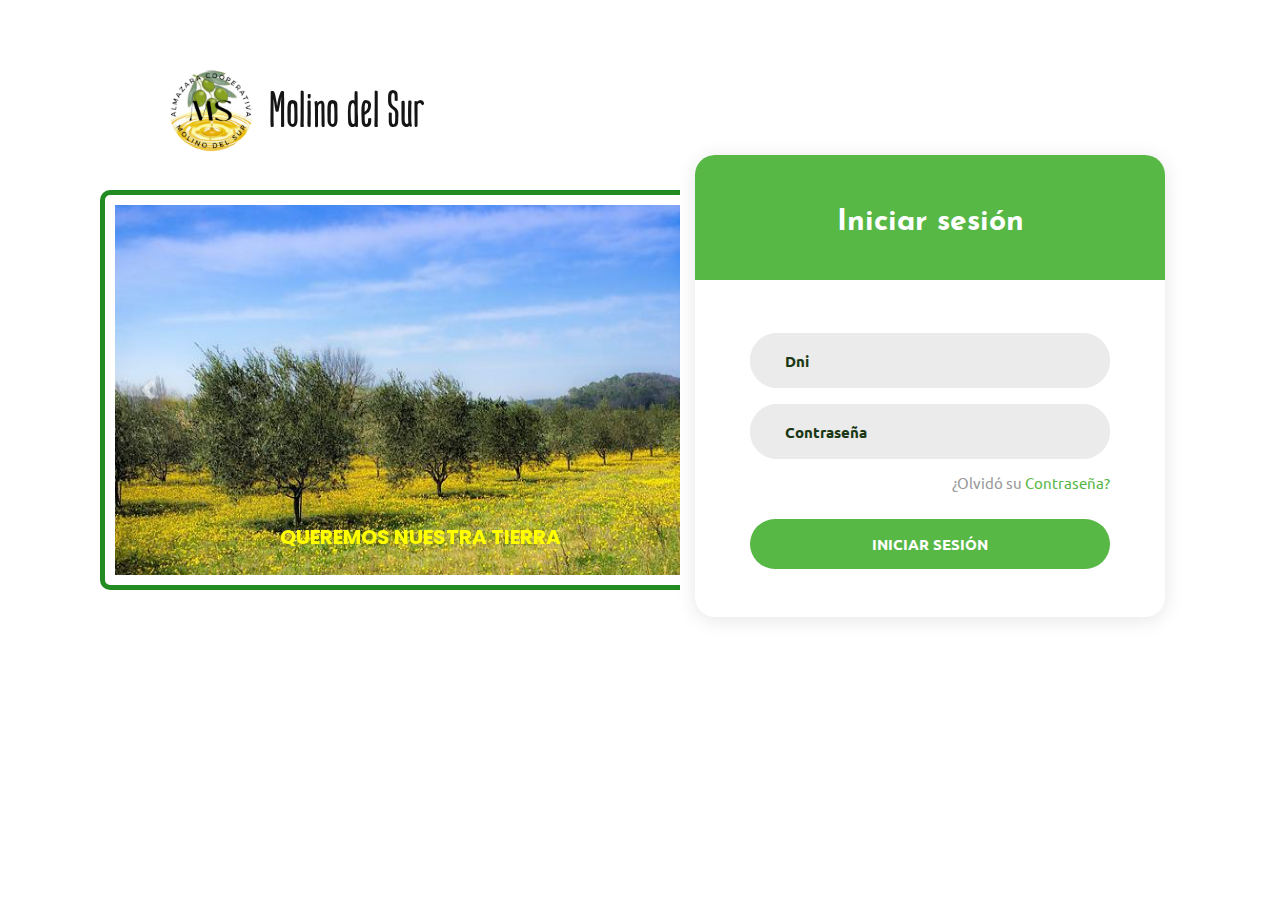
==== commit f747a5b2: "Creado el menú lateral del administrador" ====
--- a/vista/accesoSocios.html
+++ b/vista/accesoSocios.html
@@ -105,18 +105,18 @@
       <div class="limiter" id="loginSocios">
         <div class="container-login100">
           <div class="wrap-login100">
-            <form class="login100-form validate-form p-l-55 p-r-55 p-t-178" method="post" action="index/socios">
+            <form class="login100-form validate-form p-l-55 p-r-55 p-t-178" method="post" action="index.php">
 					<span class="login100-form-title">
 						Iniciar sesión
 					</span>
 
               <div class="wrap-input100 dni validate-input m-b-16">
-                <input class="input100 dni" type="text" maxlength="9" name="dni" placeholder="Dni">
+                <input class="input100 dni" type="text" maxlength="9" name="dni" id="dni" placeholder="Dni">
                 <span class="focus-input100"></span>
               </div>
 
               <div class="wrap-input100 pass validate-input">
-                <input class="input100 pass" type="password" name="pass" placeholder="Contraseña">
+                <input class="input100 pass" type="password" name="pass" id="pass" placeholder="Contraseña">
                 <span class="focus-input100"></span>
               </div>
 
@@ -135,8 +135,8 @@
                   Iniciar sesión
                 </button>
               </div>
-              <input type="hidden" name="controlador" value="login">
-              <input type="hidden" name="accion" value="inicioAdmin">
+              <input type="hidden" id="controlador" name="controlador" value="login">
+              <input type="hidden" id="accion" name="accion" value="inicioAdmin">
             </form>
           </div>
         </div>
